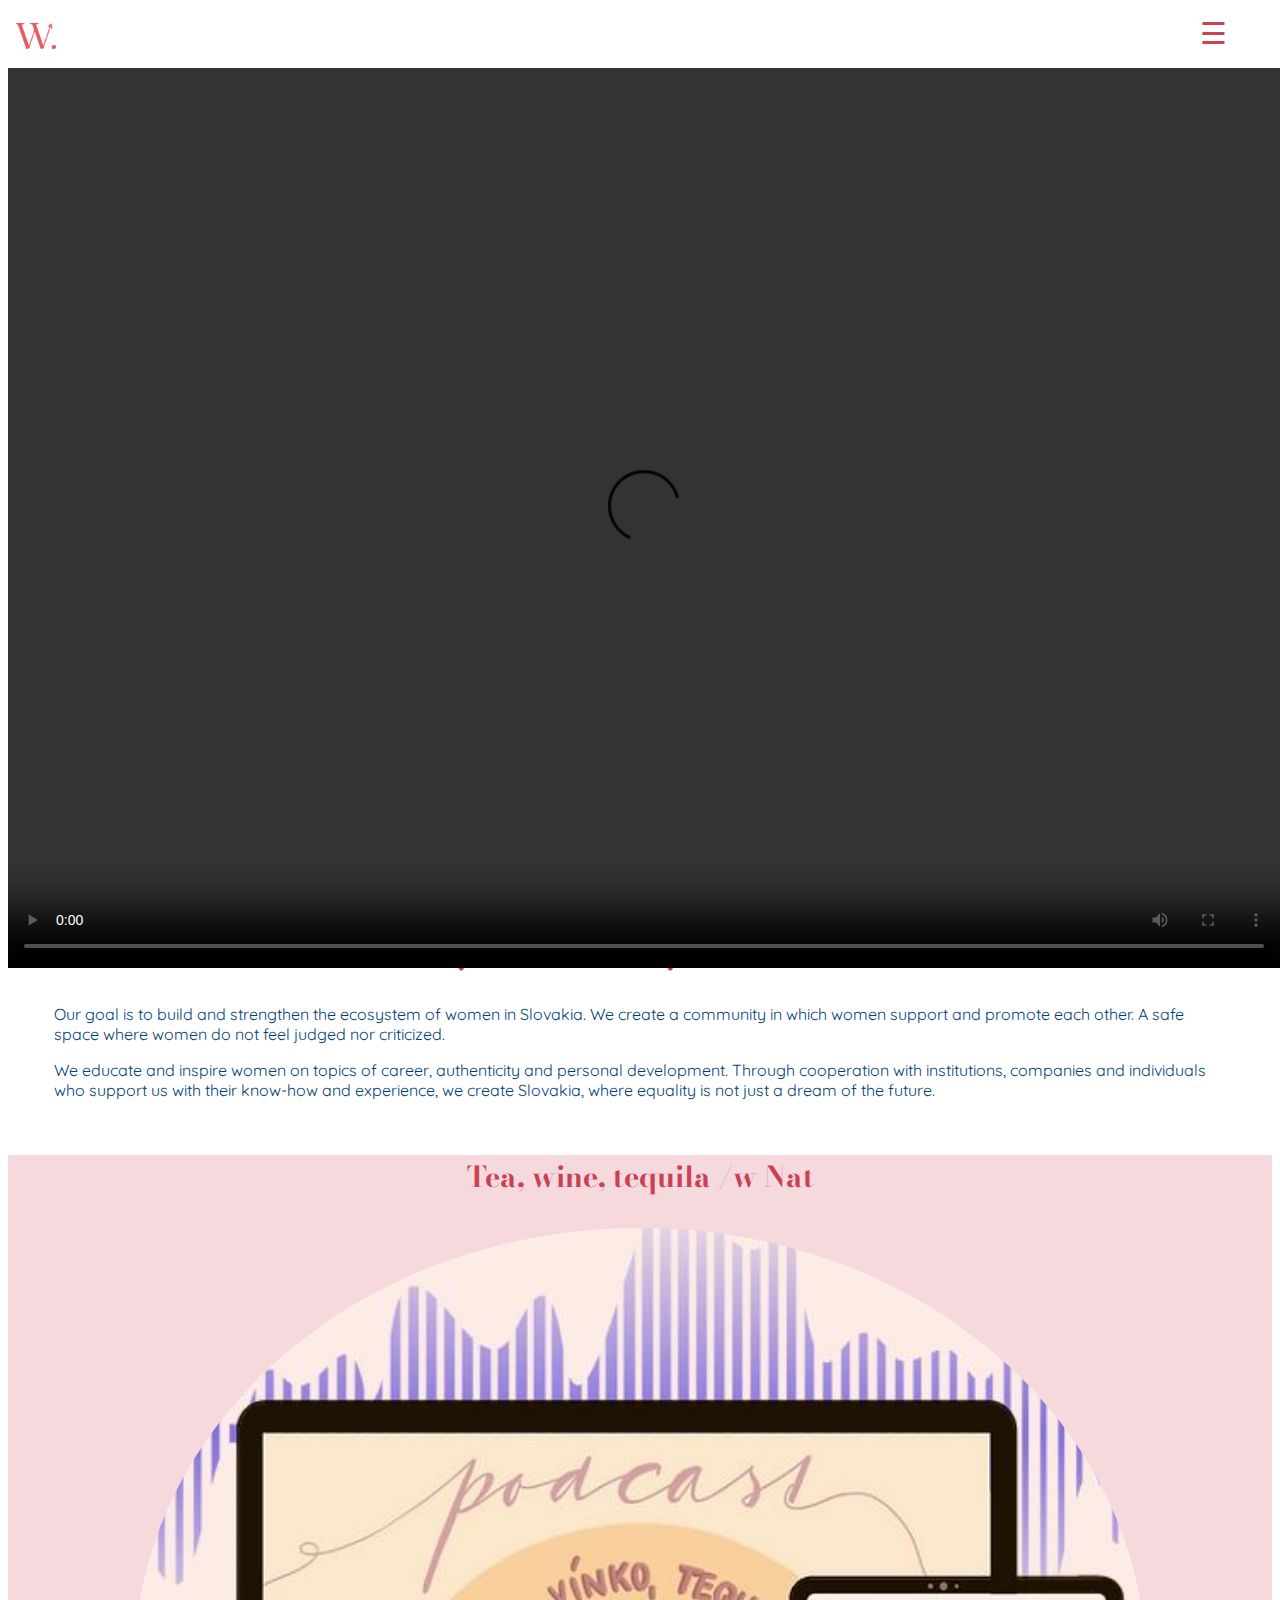
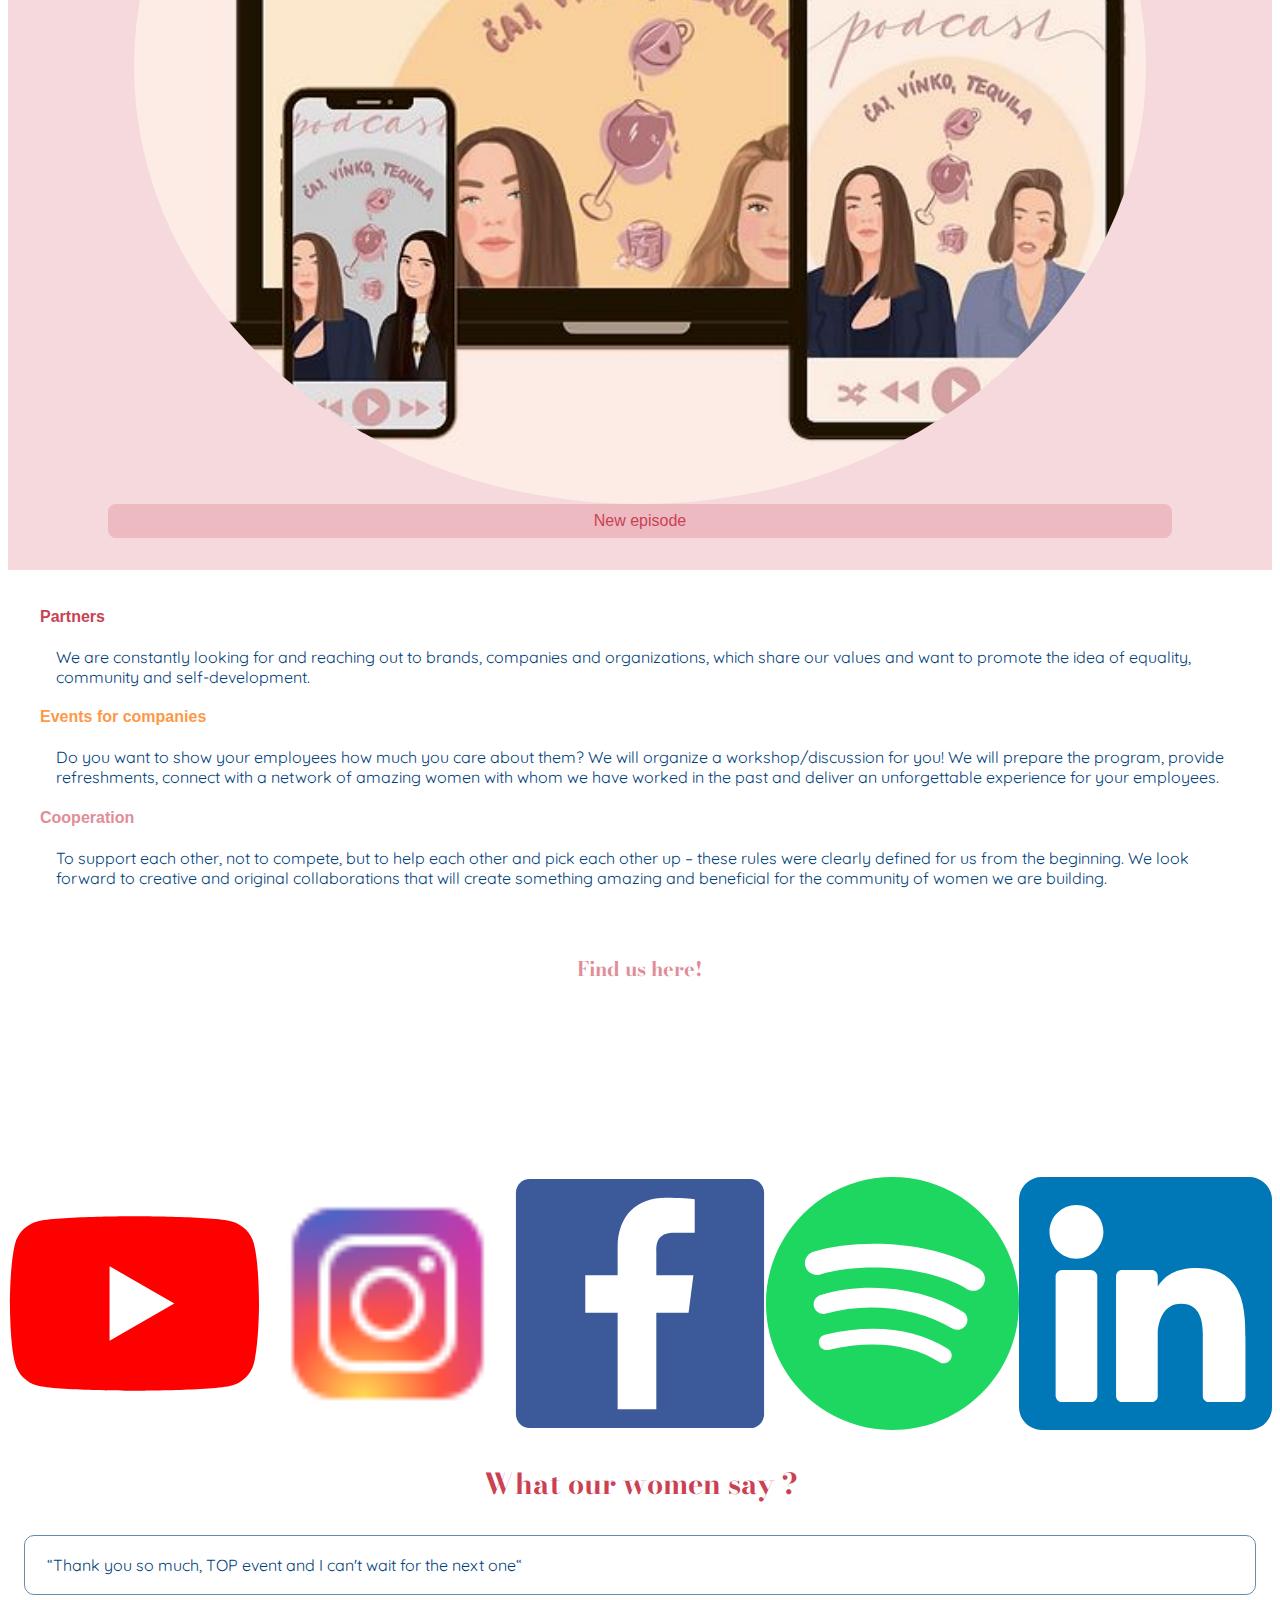
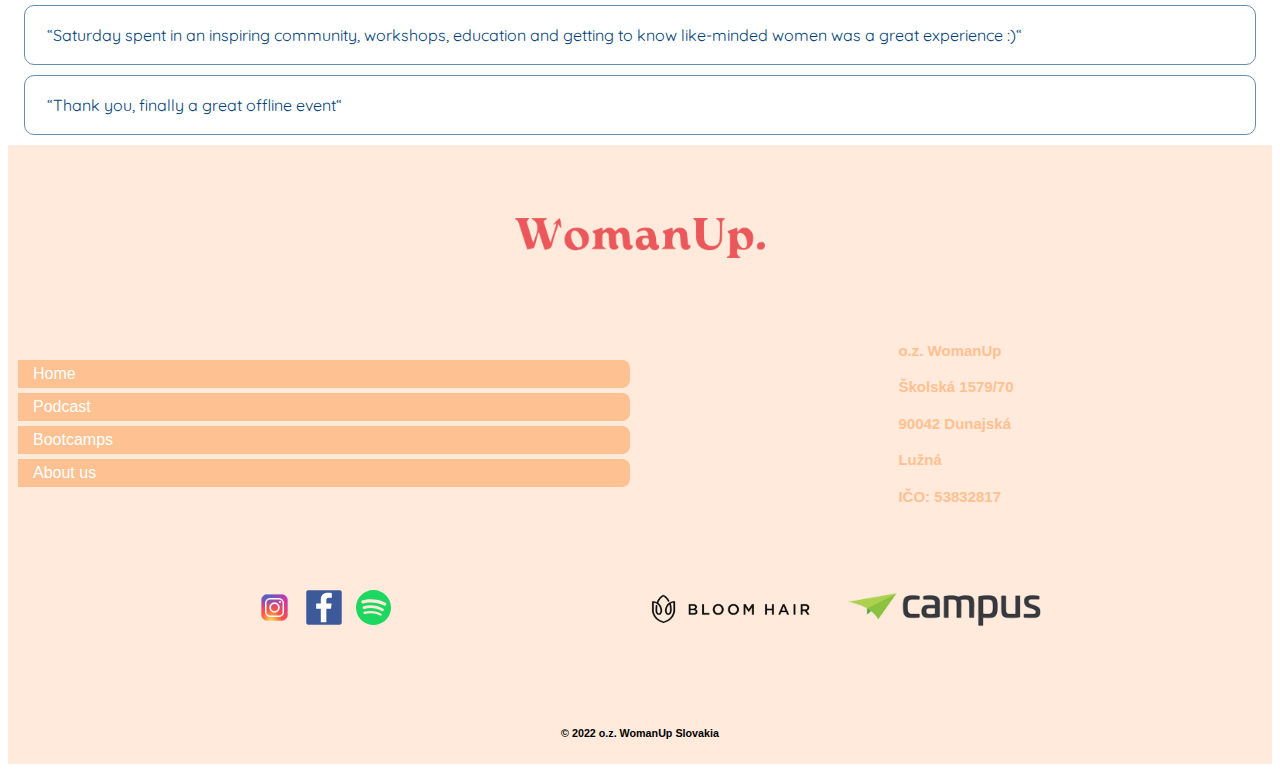
==== index.html @ 5f5b1754 "DONE from Sima's point" ====
<!DOCTYPE html>
<html lang="en">

<head>
  <meta charset="UTF-8">
  <meta http-equiv="X-UA-Compatible" content="IE=edge">
  <meta name="viewport" content="width=device-width, initial-scale=1.0">
  <link rel="stylesheet" href="css/index.css">
  <link rel="stylesheet" href="css/common.css">
  <script src="https://code.jquery.com/jquery-1.9.1.min.js"></script>
  <link rel="stylesheet" href="https://cdnjs.cloudflare.com/ajax/libs/font-awesome/4.7.0/css/font-awesome.min.css">
  <script src="js/index.js"></script>
  <title>Woman Up</title>
</head>

<body>
  <header>
    <img src="images/WUP_logo.png" alt="">
    <div id="myNav" class="overlay">
      <a href="javascript:void(0)" class="closebtn" onclick="closeNav()">&times;</a>
      <div class="overlay-content">
        <a href="index.html">Home</a>
        <a href="podcast.html">Podcast</a>
        <a href="bootcamps.html">Bootcamps</a>
        <a href="aboutus.html">About us</a>
      </div>
    </div>
    <span style="font-size:30px;cursor:pointer" onclick="openNav()">&#9776;</span>
  </header>

  <div class="sticky-socials">
    <a href="https://www.instagram.com/womanupsk/"><i class="fa fa-instagram"></i></a>
    <a href="https://www.facebook.com/womanupsk/"><i class="fa fa-facebook"></i></a> 
    <a href="https://open.spotify.com/show/0XYWDRL0gsmze2RkUfjtL7"><i class="fa fa-spotify"></i></a>
  </div>
  <video class = "backgroundvideo" autoplay="autoplay" controls ="controls" loop="loop">
    <source src="videos/introvideo_1.mp4" type="video/mp4">
  </video>

  <h4 class="videotittle">We create a community in which women support each other</h4>


  <section class="best-info">
    <h3 class="weirdtittle">Do you want to be your best self?</h3>
    <p>Our goal is to build and strengthen the ecosystem of women in Slovakia. We create a community in which women
      support and promote each other. A safe space where women do not feel judged nor criticized.
    </p>
    <p>We educate and inspire women on topics of career, authenticity
      and personal development.
      Through cooperation with institutions, companies and individuals who support us with their know-how and
      experience, we create Slovakia, where equality is not just a dream of the future.</p>
  </section>

  <section class="image-tea">
    <h3>Tea, wine, tequila /w Nat</h3>
    <img src="images/Snímka.JPG" alt="">
    <a class="episode pink" href="https://open.spotify.com/episode/2NOf9EvXzMA8sH0U52gLDh?si=oMs4j8XeQlCz8lQ2soQkfQ">New episode</a>
  </section>

  <section class="info-pec">
    <div>
      <h4 class="pink">Partners</h4>
      <p>We are constantly looking for and reaching out to brands, companies and organizations, which share our values
        and want to promote the idea of equality, community and self-development.</p>
    </div>

    <div>
      <h4 class="orange">Events <span>for companies</span></h4>
      <p>Do you want to show your employees how much you care about them? We will organize a workshop/discussion for
        you! We will prepare the program, provide refreshments, connect with a network of amazing women with whom we
        have worked in the past and deliver an unforgettable experience for your employees.</p>
    </div>

    <div>
      <h4 class="light-pink">Cooperation</h4>
      <p>To support each other, not to compete, but to help each other and pick each other up – these rules were clearly
        defined for us from the beginning. We look forward to creative and original collaborations that will create
        something amazing and beneficial for the community of women we are building.</p>
    </div>
  </section>

  <section class="socials">
    <h5>Find us here!</h5>
    <a href="https://www.youtube.com/channel/UCC6PrQ4jU3ZDMgQvk5RYU_Q"><img src="images/youtube-logo-2431.svg" alt="Youtube"></a>
    <a href="https://www.instagram.com/womanupsk/"><img src="images/icons8-instagram-48 (1).png" alt="Instagram"></a>
    <a href="https://www.facebook.com/womanupsk"><img src="images/facebook-logo-2428.svg" alt="Facobook"></a>
    <a href="https://open.spotify.com/show/0XYWDRL0gsmze2RkUfjtL7"><img src="images/spotify-icon.svg" alt="Spotify"></a>
    <a href="https://www.linkedin.com/company/womanup-slovakia/"><img src="images/linkedin-svgrepo-com.svg" alt="LinkedIn"></a>
  </section>

  <section class="reviews">
    <h3>What our women say ?</h3>
    <div><p>“Thank you so much, TOP event and I can't wait for the next one“</p></div>
    <div><p>“Saturday spent in an inspiring community, workshops, education and getting to know like-minded women was a great experience :)“</p></div>
    <div><p>“Thank you, finally a great offline event“</p></div>
  </section>

  <footer>
    <img src="images/WomanUp2.png" class="logo" alt="Woman Up">

    <ul>
        <li><a href="#">Home</a></li>
        <li><a href="#">Podcast</a></li>
        <li><a href="#">Bootcamps</a></li>
        <li><a href="#">About us</a></li>
    </ul>
    <div class="info">
    <h6>o.z. WomanUp </h6>
    <h6>Školská 1579/70</h6>
    <h6>90042 Dunajská </h6>
    <h6>Lužná</h6>
    <h6>IČO: 53832817</h6>
</div>
    <div class="foot-socials">
        <a href="https://www.instagram.com/womanupsk/"><img src="images/icons8-instagram-48 (1).png" alt="Instagram"></a>
        <a href="https://www.facebook.com/womanupsk"><img src="images/facebook-logo-2428.svg" alt="Facebook"></a>
        <a href="https://open.spotify.com/show/0XYWDRL0gsmze2RkUfjtL7"><img src="images/spotify-icon.svg" alt="#"></a>
    </div>

    <div class="spon">
        <img src="images/Bloomhair_logo.png" alt="#">
        <img src="images/campus_logo.png" alt="#">
    </div>

    <h6>&copy; 2022 o.z. WomanUp Slovakia </h6>
   
</footer>
</body>

</html>
---- css/index.css ----
/*TODO
-Rolldrop menu --amma die--
-Video
-Gallery ---- LUCIA ----

*/
@import url('https://fonts.googleapis.com/css2?family=Bodoni+Moda:ital,opsz,wght@1,6..96,700&family=Outfit:wght@200;400&family=Quicksand&display=swap');

body {
  font-family: 'Lato', sans-serif;
}

header>span {
  position: absolute;
  right: 45px;
  padding: 8px;
}

header>img {
  width: 40px;
  left: 45px;
  padding: 15px 8px;
}

.overlay {
  height: 100%;
  width: 0;
  position: fixed;
  z-index: 1;
  top: 0;
  left: 0;
  background-color: rgb(0, 0, 0);
  background-color: rgba(0, 0, 0, 0.9);
  overflow-x: hidden;
  transition: 0.5s;
}

.overlay-content {
  position: relative;
  top: 25%;
  width: 100%;
  text-align: center;
  margin-top: 30px;
}

.overlay a {
  padding: 8px;
  text-decoration: none;
  font-size: 36px;
  color: #818181;
  display: block;
  transition: 0.3s;
} 

.overlay a:hover, .overlay a:focus {
  color: #f1f1f1;
}

.overlay .closebtn {
  position: absolute;
  right: 45px;
  font-size: 60px;
}
/*
 WE ARE NOT USING THIS DROP down MENU
.dropbtn {
  background-color: #ffffff;
  color: rgb(0, 0, 0);
  padding: 16px;
  font-size: 16px;
  border: none;
  cursor: pointer;
}

.dropbtn:hover, .dropbtn:focus {
  background-color: #2980B9;
}

.dropdown {
  position: relative;
  display: inline-block;
}

.dropdown-content {
  display: none;
  position: absolute;
  background-color: #f1f1f1;
  min-width: 160px;
  overflow: auto;
  box-shadow: 0px 8px 16px 0px rgba(0, 0, 0, 0.2);
  z-index: 1;
}

.dropdown-content a {
  color: black;
  padding: 12px 16px;
  text-decoration: none;
  display: block;
}

.dropdown a:hover {
  background-color: #ddd;
}

.show {
  display: block;
}*/

.sticky-socials {
  position: fixed;
  right: 0.5rem;
  top: 15%;
  background-color: rgba(255, 253, 208, 0.6);
  border-radius: 8px 0 0 8px;
}

.sticky-socials a {
  display: block;
  text-align: center;
  padding: 16px;
  transition: all 0.3s ease;
  color: black;
  font-size: 20px;
}
.backgroundvideo {
  width: 100vw;
  height: 100vh;
  object-fit: cover;
  left: 0;
  right: 0;
  top: 0;
  bottom: 0;
  z-index: -5;
}

.videotittle {
  color: #FEE9D9;
  font-weight: bold;
  font-size: 30px;
  text-align: left;
  margin-top: -175px;
  margin-right: 5px;
  margin-left: 1px;
}

.best-info {
  padding: 10px 30px;
}

p {
  font-family: 'Quicksand', sans-serif;
  color: #004179;
}
.weirdtittle{
  margin-top: 50px;
}
.image-tea {
  background-color: rgba(203, 65, 84, 0.2);
  padding-bottom: 2rem;
}
.image-tea > img {
  border-radius: 100%;
  width: 80%;
  display: block;
  margin-left: auto;
  margin-right: auto;
}
.image-tea > .pink {
  background-color: rgba(203, 65, 84, 0.2);
  color: #CB4154;
}
.image-tea > .episode {
  margin: 0 100px;
  justify-content: center;
  display: grid;
  text-decoration: none;
  padding: 8px 20px;
  border-radius: 8px;

}

h3 {
  font-family: 'Bodoni Moda', sans-serif;
  color: #CB4154;
  font-size: 1.8rem;
  text-align: center;
}

.info-pec {
  padding: 1rem 2rem;
}

.info-pec>div .pink {
  color: #CB4154;
}

.info-pec>div .orange {
  color: #FE9849;
}

.info-pec>div .light-pink {
  color: #E08D98;
}

.info-pec p {
  color: #004179;
}

.socials > h5 {
  font-size: 20px;
  font-family: 'Bodoni Moda', sans-serif;
  color: #E08D98;
  text-align: center;
  grid-row: 1;
  grid-column: 1/6;
}

.socials> a >img {
  width: 100%;
  grid-row: 2;
}
.socials {
  display: grid;
  grid-template-columns: 1fr 1fr 1fr 1fr 1fr;
  grid-template-rows: 1fr 1fr;
}


@media screen and (max-height: 450px) {
  .overlay a {
    font-size: 20px
  }

  .overlay .closebtn {
    font-size: 40px;
    top: 15px;
    right: 35px;
  }
}
---- css/common.css ----
/* EVERYTHING IS USED MULTIPLE TIMES*/



header>span {
  position: absolute;
  right: 45px;
  padding: 8px;
  color: #CB4154;
}

header>img {
  width: 40px;
  left: 45px;
  padding: 15px 8px;
}

.overlay {
  height: 100%;
  width: 0;
  position: fixed;
  z-index: 1;
  top: 0;
  left: 0;
  background-color: #FE9849;
  overflow-x: hidden;
  transition: 0.5s;
}

.overlay-content {
  position: relative;
  top: 25%;
  width: 100%;
  text-align: center;
  margin-top: 30px;
  padding: 5px;
}

.overlay a {
  padding: 4px 12px;
  margin: 12px 20px;
  text-decoration: none;
  font-size: 36px;
  color: #ffffff;
  display: block;
  transition: 0.3s;
  background-color: #FEC191;
  border-radius: 20px;
}

.overlay .closebtn {
  background-color: #FE9849;
}

.overlay a:hover, .overlay a:focus {
  color: #f1f1f1;
}

.overlay .closebtn {
  position: absolute;
  right: 45px;
  font-size: 60px;
}


/* USING GRID = FRACTIONS + RGBA (because of the opacity)*/
footer {
  display: grid;
  grid-template-columns: 1fr 1fr;
  grid-template-rows: 1fr 1fr 1fr;
  align-items: center;
  background-color: rgba(254, 152, 73, 0.2);
}

footer>.logo {
  grid-column: 1/3;
  grid-row: 1/2;
  justify-self: center;
  width: 250px;
}

footer>.spon img {
  width: 200px;
}

footer>ul {
  list-style-type: none;
  margin: 0;
  padding: 5px 0px;
}

footer>ul>li {
  background-color: #FEC191;
  padding: 5px;
  margin: 5px 10px;
  border-radius: 0px 8px 8px 0;
}

footer>ul>li a {
  text-decoration: none;
  margin: 5px;
  padding: 0 5px;
  color: white;

}

footer>.info {
  justify-self: center;
  margin: -1rem;
}

footer>.info h6 {
  color: #FEC191;
  line-height: 0.1rem;
  font-family: 'Quickdand', sans-serif;
  font-size: 15px;
}

footer>h6 {
  text-align: center;
  grid-column: 1/3;
}

.reviews div {
  border: solid #668DAE 1px;
  border-radius: 10px;
  margin: 10px 1rem;
  padding: 3px 6px;
}

p {
  font-family: 'Quicksand', sans-serif;
  color: #004179;
  padding: 0 1rem;
}
.foot-socials > a > img {
  width: 2.2rem;
  margin: 0.3rem;
}
.foot-socials {
  justify-self: center;
  
}
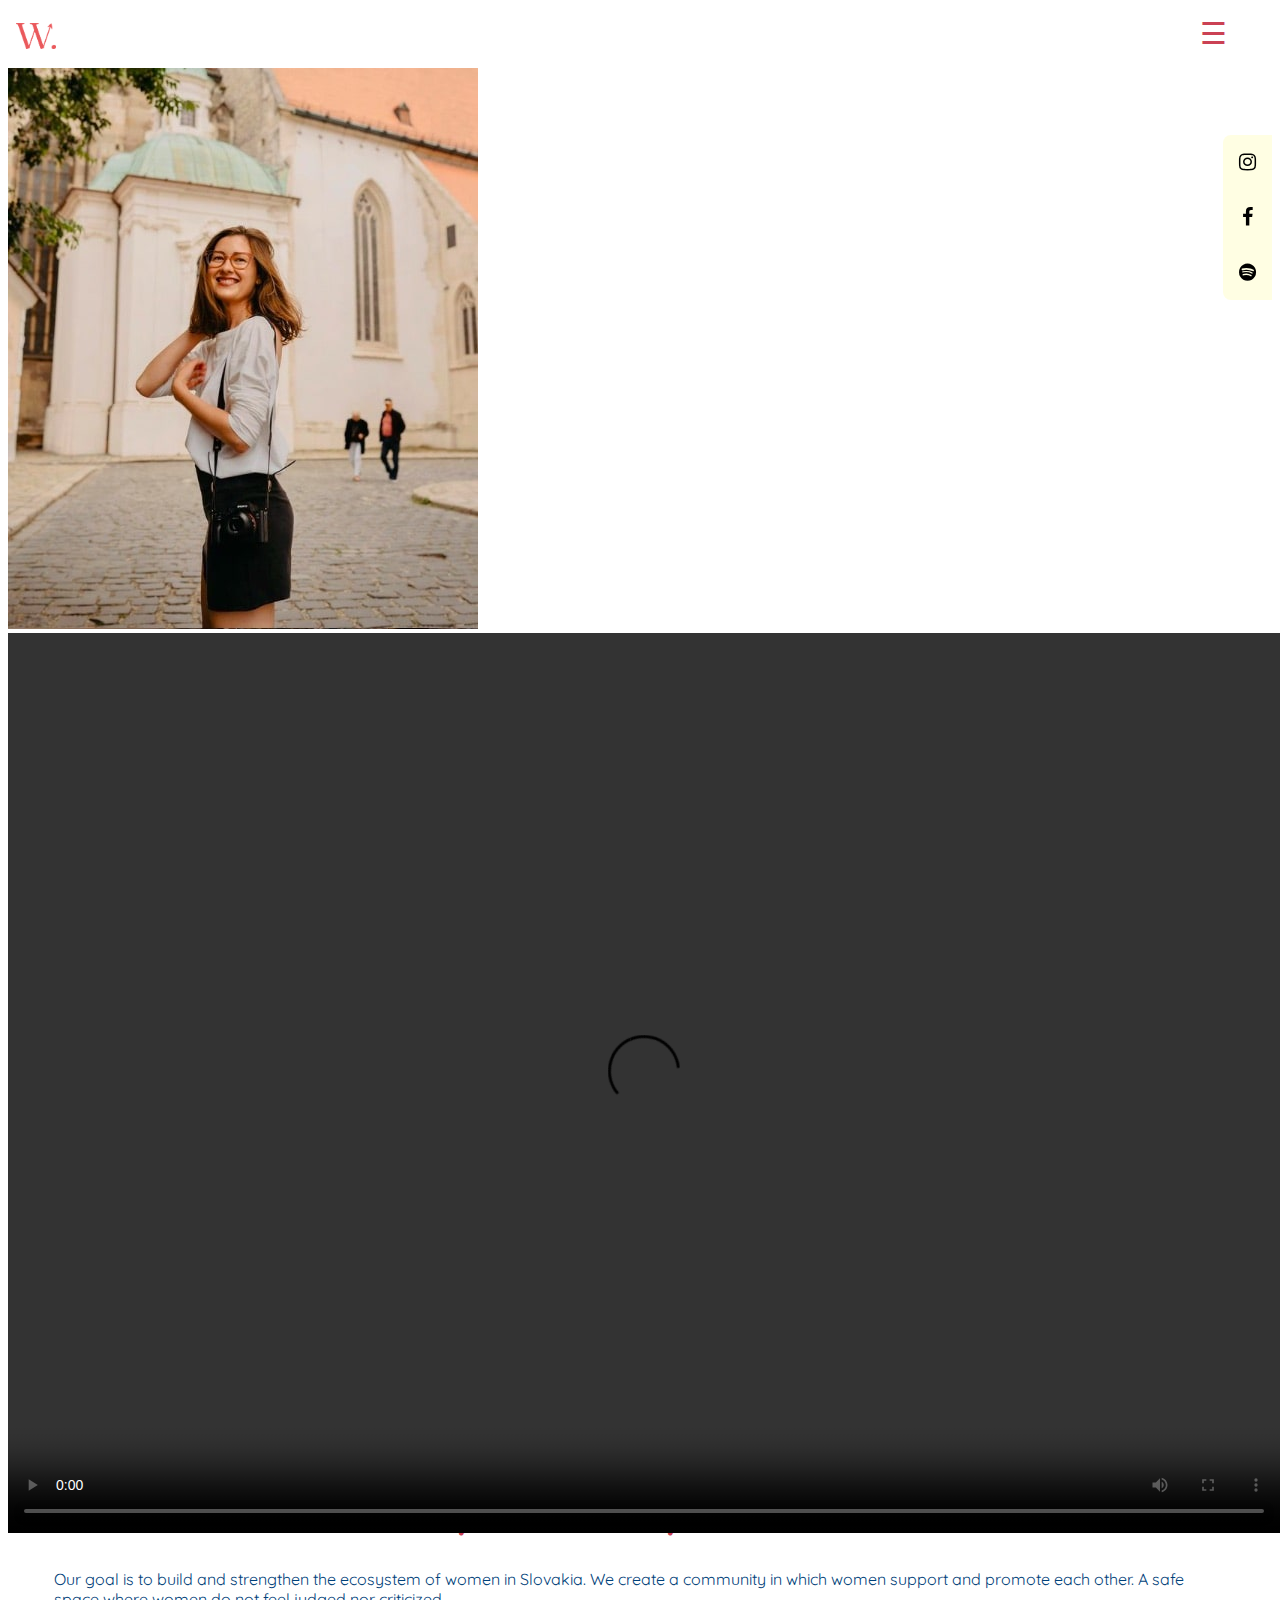
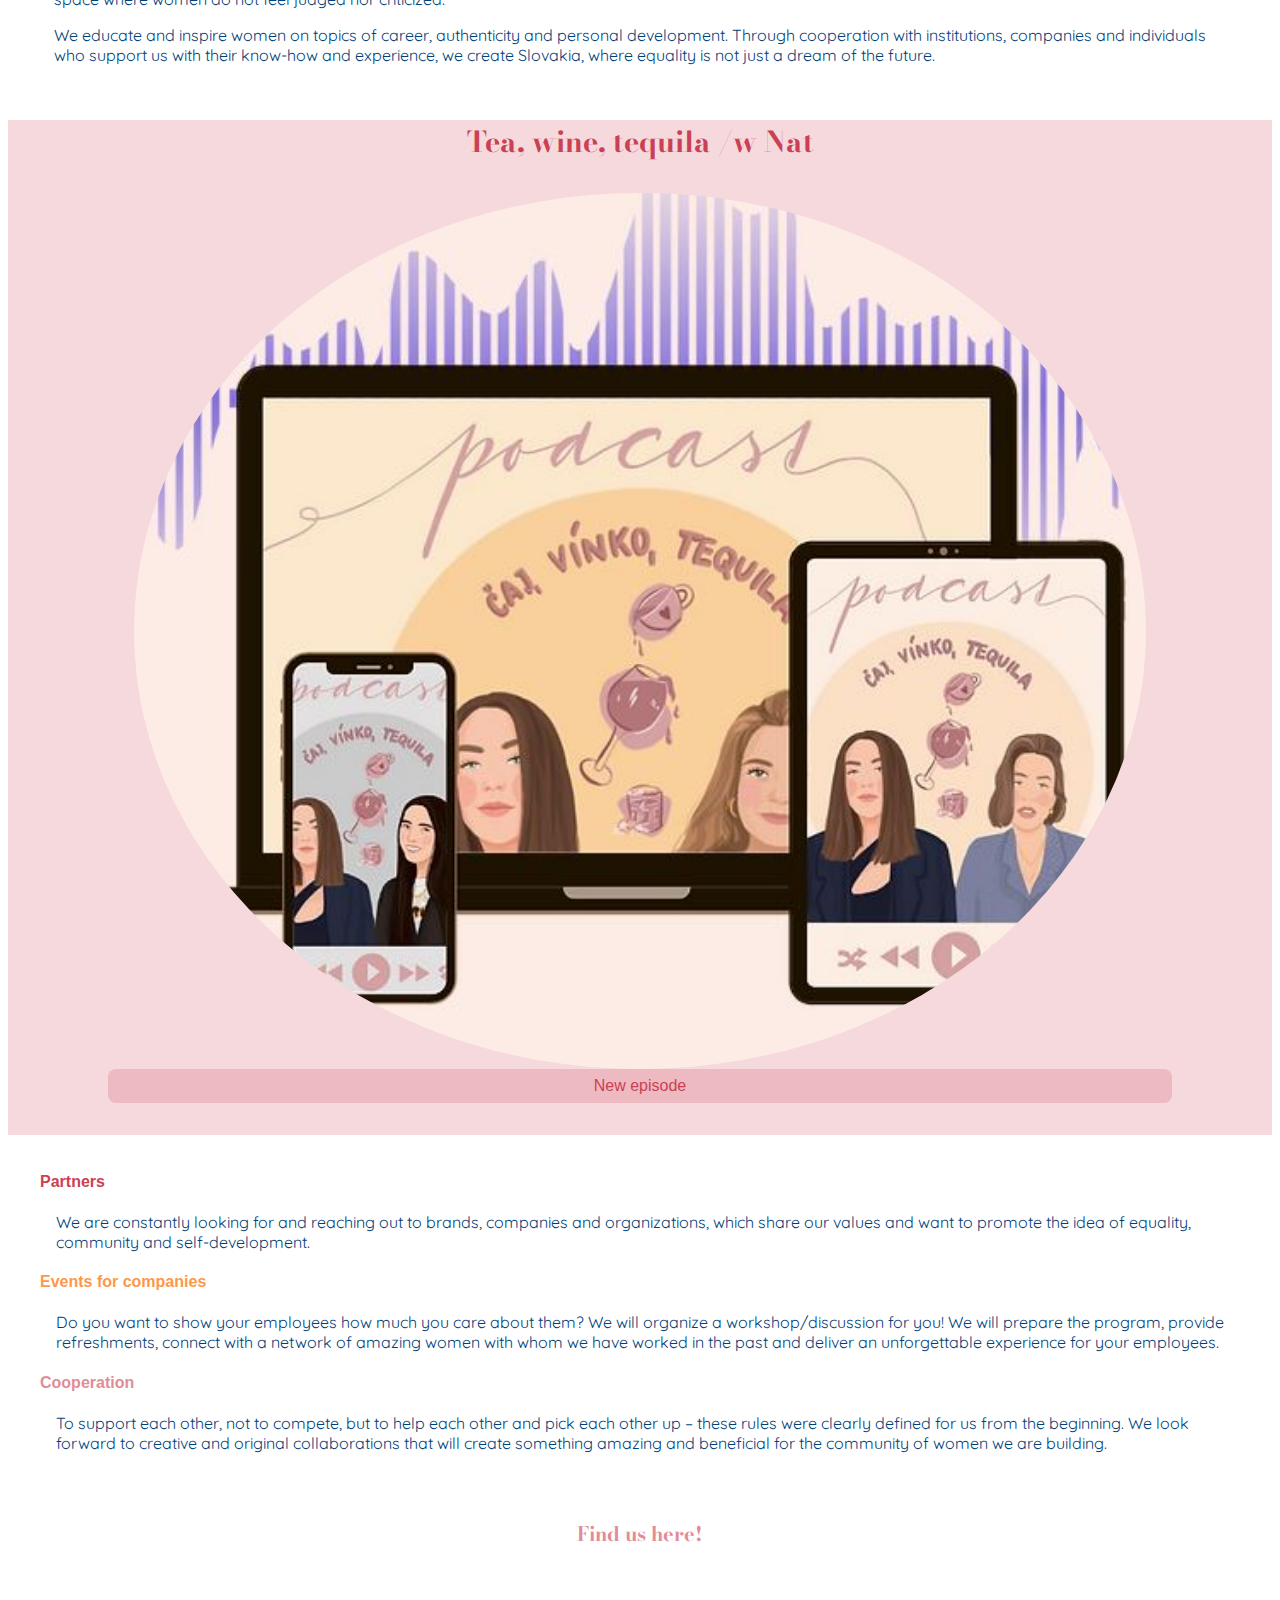
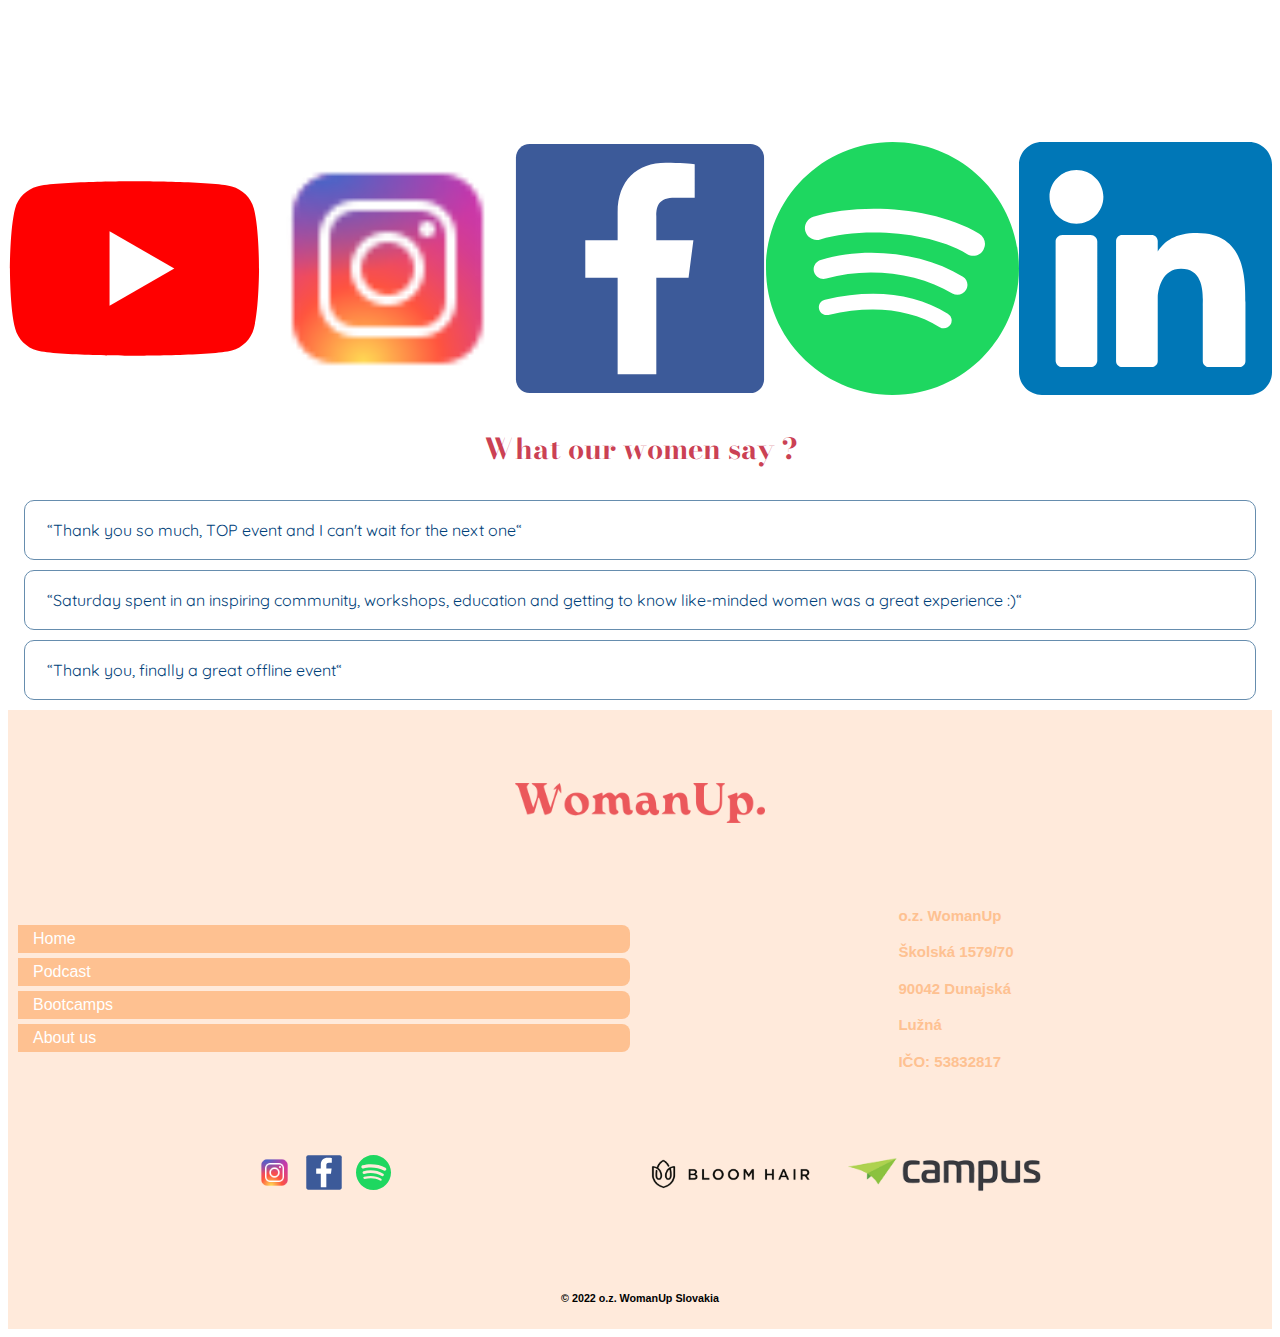
==== commit a870526f: "rge" ====
--- a/index.html
+++ b/index.html
@@ -33,6 +33,9 @@
     <a href="https://www.facebook.com/womanupsk/"><i class="fa fa-facebook"></i></a> 
     <a href="https://open.spotify.com/show/0XYWDRL0gsmze2RkUfjtL7"><i class="fa fa-spotify"></i></a>
   </div>
+  <section>
+    <img src="images/1-min.jpg" alt="">
+  </section>
   <video class = "backgroundvideo" autoplay="autoplay" controls ="controls" loop="loop">
     <source src="videos/introvideo_1.mp4" type="video/mp4">
   </video>
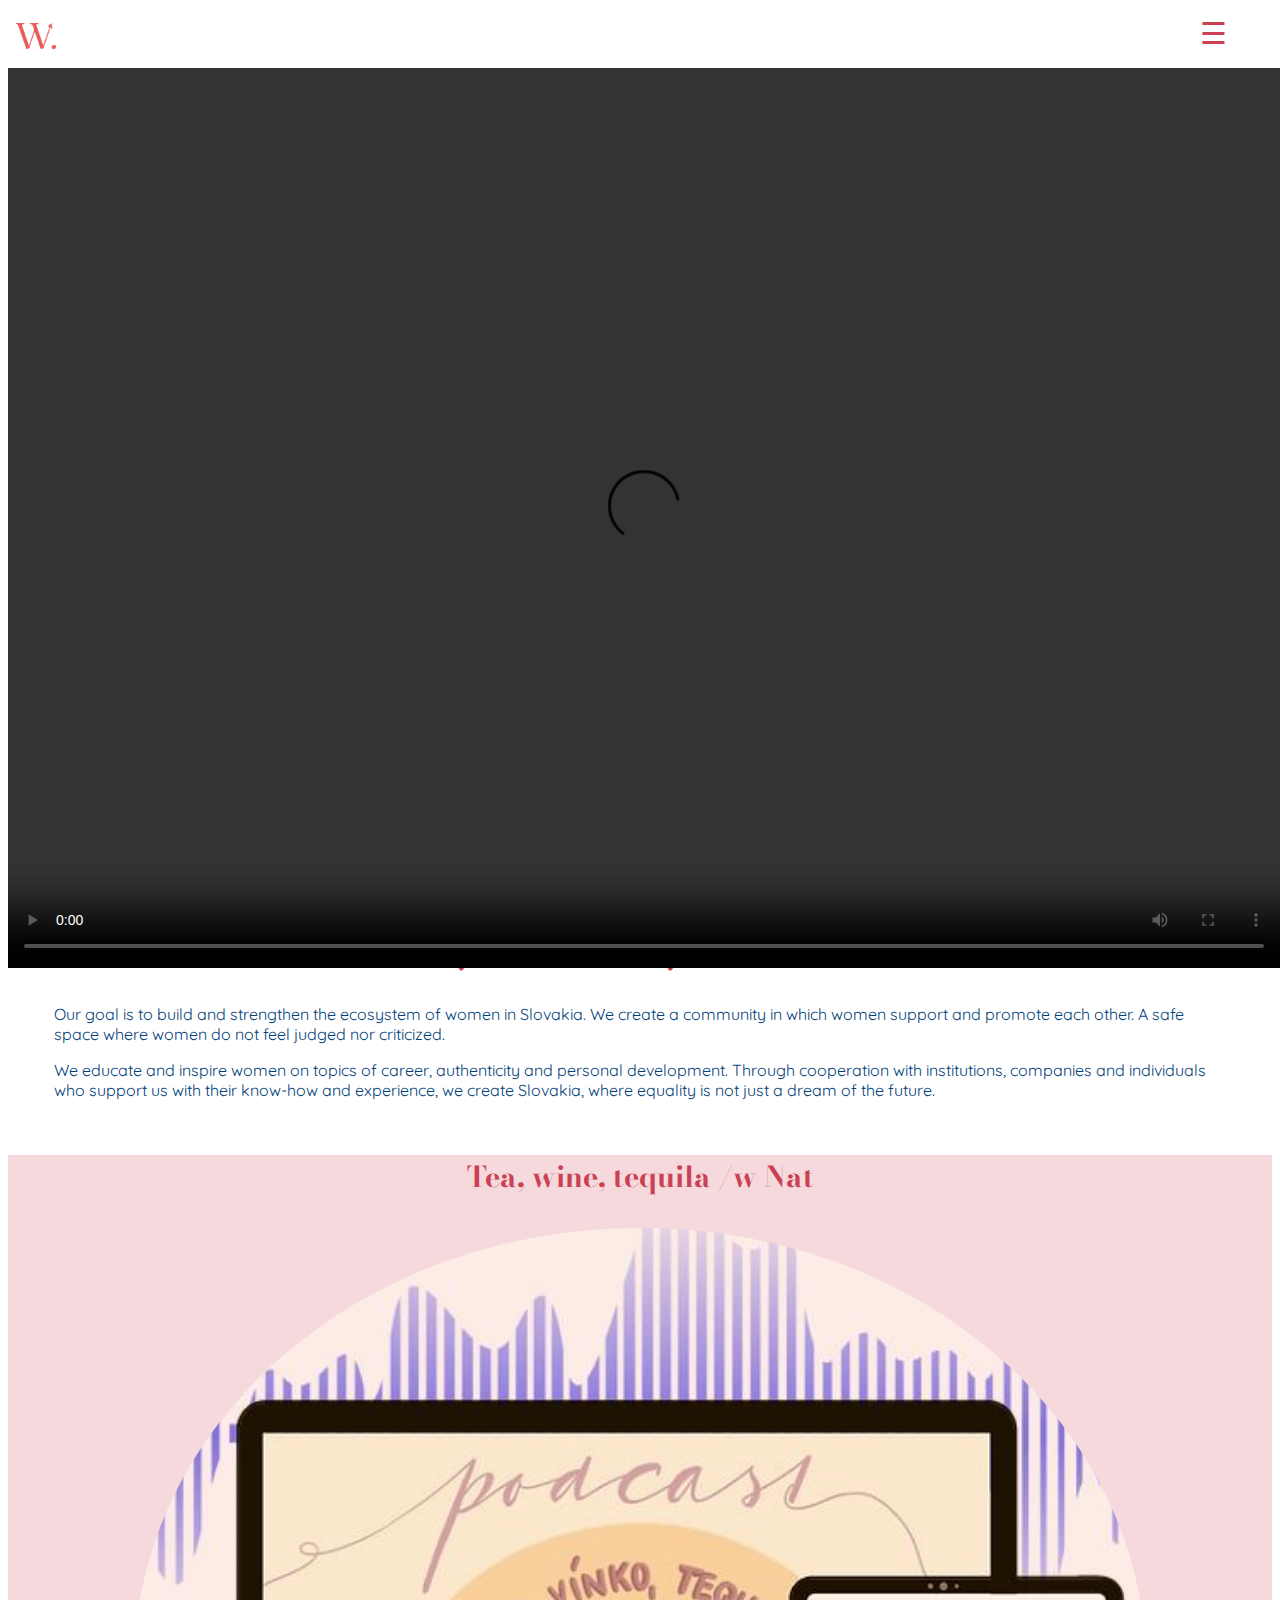
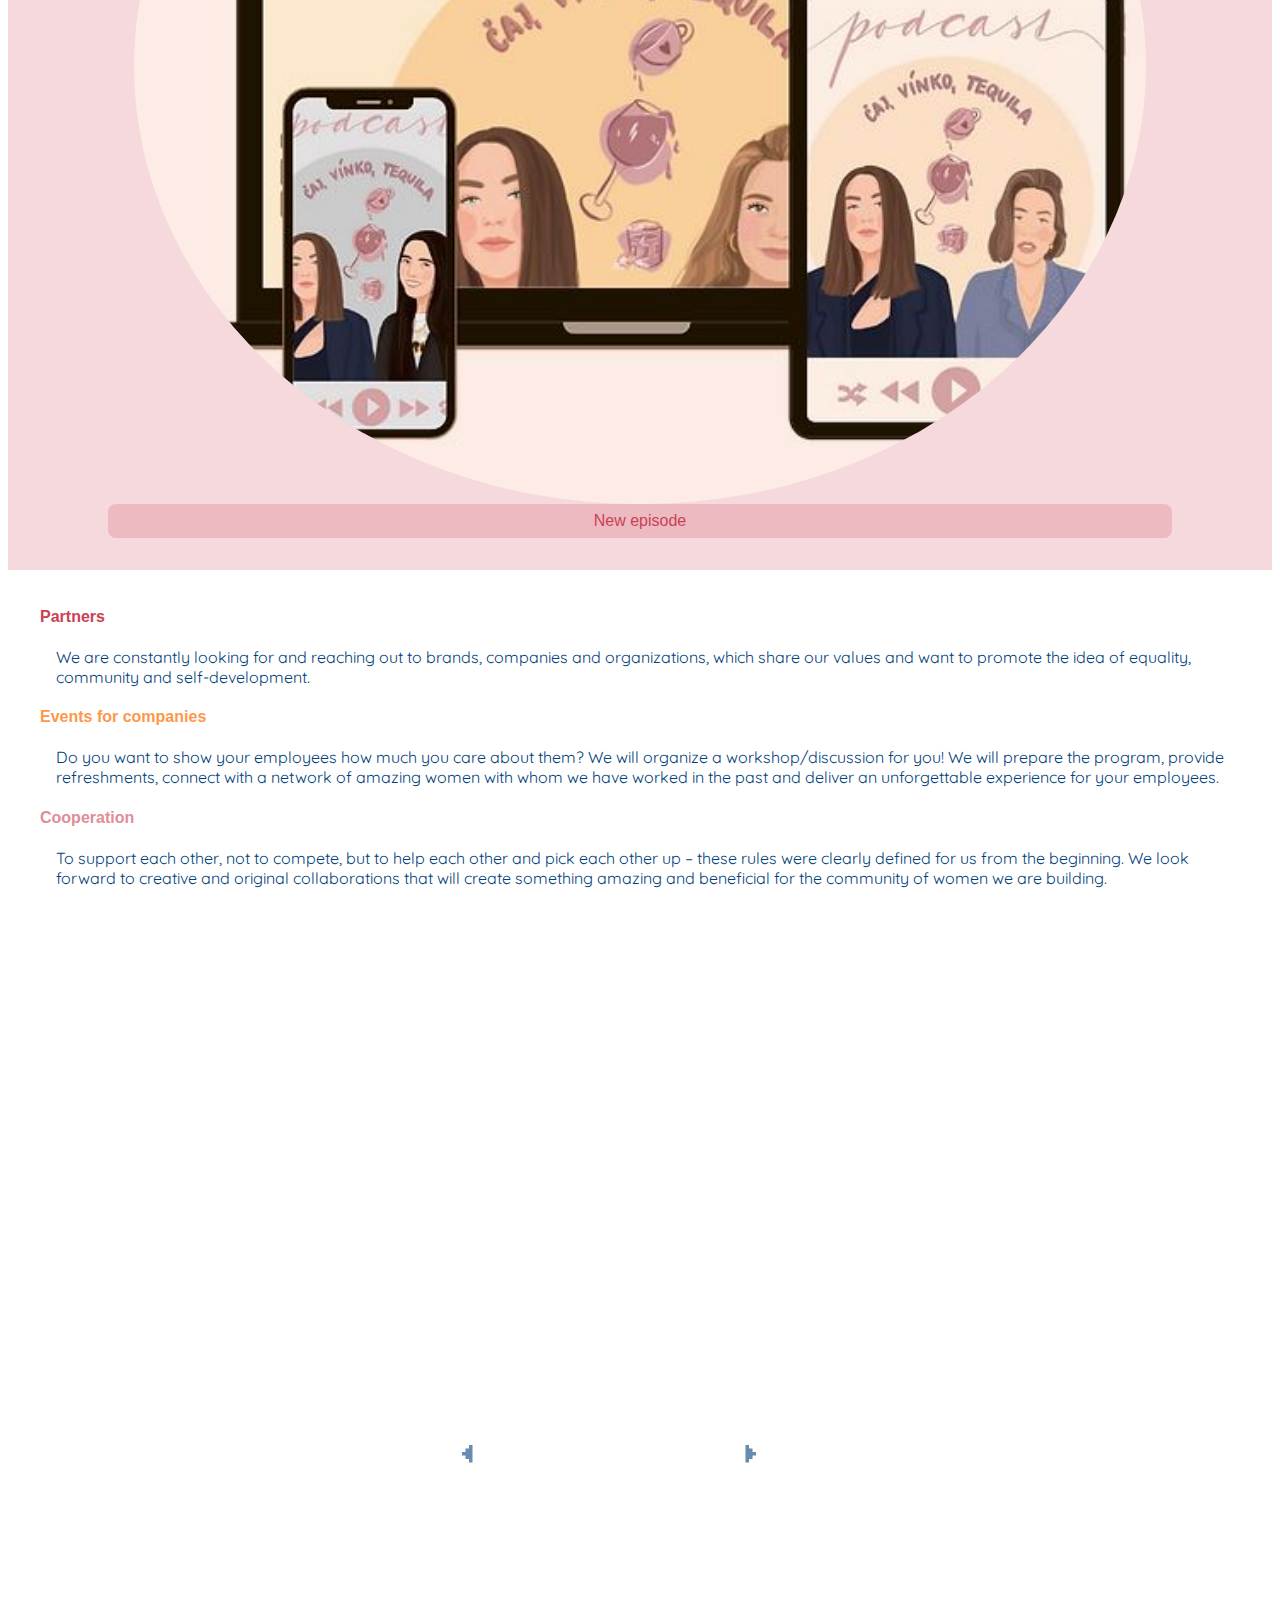
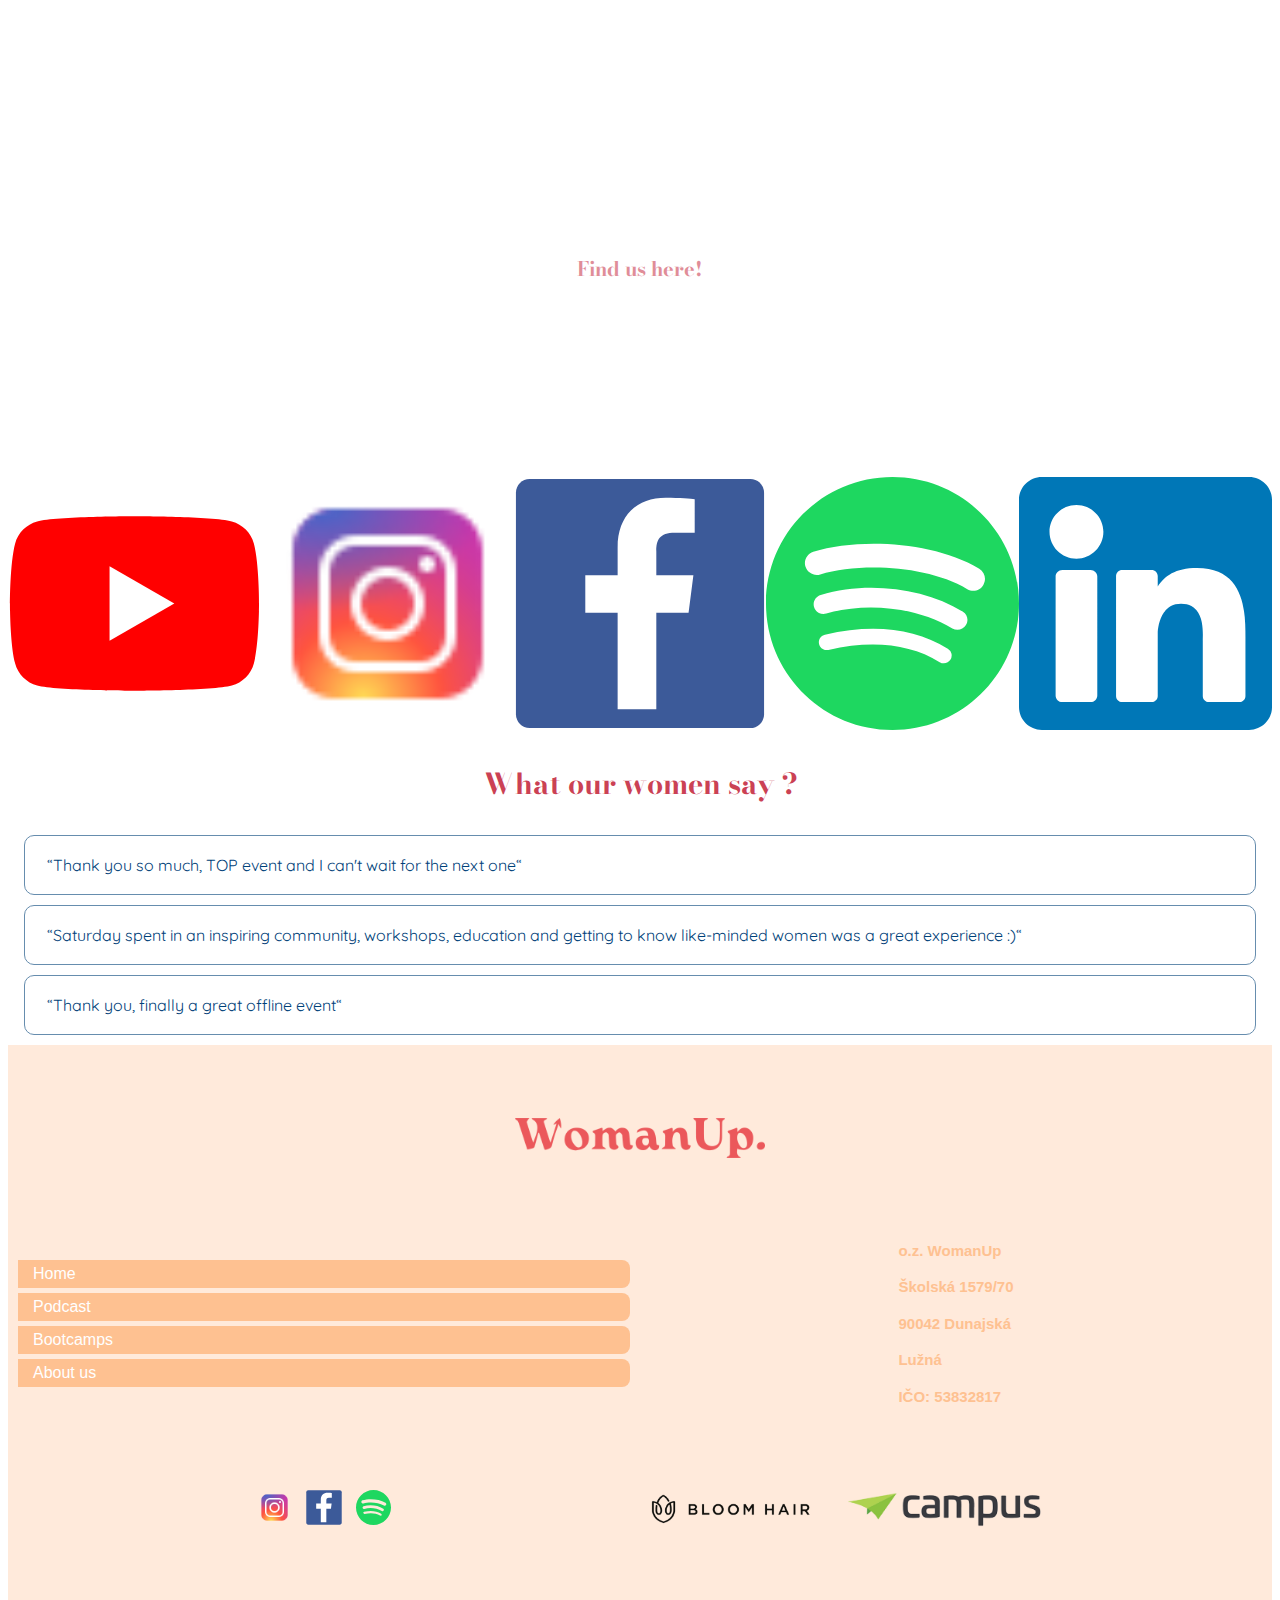
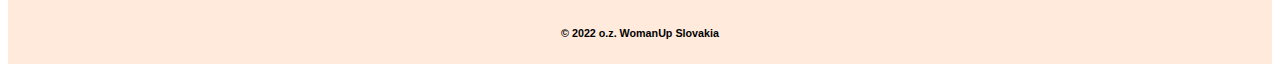
==== commit 3764008a: "attempt to make a gallery" ====
--- a/index.html
+++ b/index.html
@@ -30,13 +30,11 @@
 
   <div class="sticky-socials">
     <a href="https://www.instagram.com/womanupsk/"><i class="fa fa-instagram"></i></a>
-    <a href="https://www.facebook.com/womanupsk/"><i class="fa fa-facebook"></i></a> 
+    <a href="https://www.facebook.com/womanupsk/"><i class="fa fa-facebook"></i></a>
     <a href="https://open.spotify.com/show/0XYWDRL0gsmze2RkUfjtL7"><i class="fa fa-spotify"></i></a>
   </div>
-  <section>
-    <img src="images/1-min.jpg" alt="">
-  </section>
-  <video class = "backgroundvideo" autoplay="autoplay" controls ="controls" loop="loop">
+
+  <video class="backgroundvideo" autoplay="autoplay" controls="controls" loop="loop">
     <source src="videos/introvideo_1.mp4" type="video/mp4">
   </video>
 
@@ -57,7 +55,8 @@
   <section class="image-tea">
     <h3>Tea, wine, tequila /w Nat</h3>
     <img src="images/Snímka.JPG" alt="">
-    <a class="episode pink" href="https://open.spotify.com/episode/2NOf9EvXzMA8sH0U52gLDh?si=oMs4j8XeQlCz8lQ2soQkfQ">New episode</a>
+    <a class="episode pink" href="https://open.spotify.com/episode/2NOf9EvXzMA8sH0U52gLDh?si=oMs4j8XeQlCz8lQ2soQkfQ">New
+      episode</a>
   </section>
 
   <section class="info-pec">
@@ -82,52 +81,83 @@
     </div>
   </section>
 
+  <section aria-label="gallery pics">
+
+    <div class="carousel">
+      <button class="carousel-btn prev">&#129168;</button>
+      <button class="carousel-btn next">&#129170;</button>
+      <ul>
+        <li class="slide" data-active>
+          <img src="images/g1.jpg" alt="Yoga">
+        </li>
+
+        <li class="slide">
+          <img src="images/g2.jpg" alt="img#2">
+        </li>
+
+        <li class="slide">
+          <img src="images/g3.jpg" alt="img#3">
+        </li>
+      </ul>
+    </div>
+  </section>
+
+
   <section class="socials">
     <h5>Find us here!</h5>
-    <a href="https://www.youtube.com/channel/UCC6PrQ4jU3ZDMgQvk5RYU_Q"><img src="images/youtube-logo-2431.svg" alt="Youtube"></a>
+    <a href="https://www.youtube.com/channel/UCC6PrQ4jU3ZDMgQvk5RYU_Q"><img src="images/youtube-logo-2431.svg"
+        alt="Youtube"></a>
     <a href="https://www.instagram.com/womanupsk/"><img src="images/icons8-instagram-48 (1).png" alt="Instagram"></a>
     <a href="https://www.facebook.com/womanupsk"><img src="images/facebook-logo-2428.svg" alt="Facobook"></a>
     <a href="https://open.spotify.com/show/0XYWDRL0gsmze2RkUfjtL7"><img src="images/spotify-icon.svg" alt="Spotify"></a>
-    <a href="https://www.linkedin.com/company/womanup-slovakia/"><img src="images/linkedin-svgrepo-com.svg" alt="LinkedIn"></a>
+    <a href="https://www.linkedin.com/company/womanup-slovakia/"><img src="images/linkedin-svgrepo-com.svg"
+        alt="LinkedIn"></a>
   </section>
 
   <section class="reviews">
     <h3>What our women say ?</h3>
-    <div><p>“Thank you so much, TOP event and I can't wait for the next one“</p></div>
-    <div><p>“Saturday spent in an inspiring community, workshops, education and getting to know like-minded women was a great experience :)“</p></div>
-    <div><p>“Thank you, finally a great offline event“</p></div>
+    <div>
+      <p>“Thank you so much, TOP event and I can't wait for the next one“</p>
+    </div>
+    <div>
+      <p>“Saturday spent in an inspiring community, workshops, education and getting to know like-minded women was a
+        great experience :)“</p>
+    </div>
+    <div>
+      <p>“Thank you, finally a great offline event“</p>
+    </div>
   </section>
 
   <footer>
     <img src="images/WomanUp2.png" class="logo" alt="Woman Up">
 
     <ul>
-        <li><a href="#">Home</a></li>
-        <li><a href="#">Podcast</a></li>
-        <li><a href="#">Bootcamps</a></li>
-        <li><a href="#">About us</a></li>
+      <li><a href="#">Home</a></li>
+      <li><a href="#">Podcast</a></li>
+      <li><a href="#">Bootcamps</a></li>
+      <li><a href="#">About us</a></li>
     </ul>
     <div class="info">
-    <h6>o.z. WomanUp </h6>
-    <h6>Školská 1579/70</h6>
-    <h6>90042 Dunajská </h6>
-    <h6>Lužná</h6>
-    <h6>IČO: 53832817</h6>
-</div>
+      <h6>o.z. WomanUp </h6>
+      <h6>Školská 1579/70</h6>
+      <h6>90042 Dunajská </h6>
+      <h6>Lužná</h6>
+      <h6>IČO: 53832817</h6>
+    </div>
     <div class="foot-socials">
-        <a href="https://www.instagram.com/womanupsk/"><img src="images/icons8-instagram-48 (1).png" alt="Instagram"></a>
-        <a href="https://www.facebook.com/womanupsk"><img src="images/facebook-logo-2428.svg" alt="Facebook"></a>
-        <a href="https://open.spotify.com/show/0XYWDRL0gsmze2RkUfjtL7"><img src="images/spotify-icon.svg" alt="#"></a>
+      <a href="https://www.instagram.com/womanupsk/"><img src="images/icons8-instagram-48 (1).png" alt="Instagram"></a>
+      <a href="https://www.facebook.com/womanupsk"><img src="images/facebook-logo-2428.svg" alt="Facebook"></a>
+      <a href="https://open.spotify.com/show/0XYWDRL0gsmze2RkUfjtL7"><img src="images/spotify-icon.svg" alt="#"></a>
     </div>
 
     <div class="spon">
-        <img src="images/Bloomhair_logo.png" alt="#">
-        <img src="images/campus_logo.png" alt="#">
+      <img src="images/Bloomhair_logo.png" alt="#">
+      <img src="images/campus_logo.png" alt="#">
     </div>
 
     <h6>&copy; 2022 o.z. WomanUp Slovakia </h6>
-   
-</footer>
+
+  </footer>
 </body>
 
 </html>--- a/css/index.css
+++ b/css/index.css
@@ -50,9 +50,10 @@
   color: #818181;
   display: block;
   transition: 0.3s;
-} 
-
-.overlay a:hover, .overlay a:focus {
+}
+
+.overlay a:hover,
+.overlay a:focus {
   color: #f1f1f1;
 }
 
@@ -61,6 +62,7 @@
   right: 45px;
   font-size: 60px;
 }
+
 /*
  WE ARE NOT USING THIS DROP down MENU
 .dropbtn {
@@ -122,6 +124,7 @@
   color: black;
   font-size: 20px;
 }
+
 .backgroundvideo {
   width: 100vw;
   height: 100vh;
@@ -151,25 +154,30 @@
   font-family: 'Quicksand', sans-serif;
   color: #004179;
 }
-.weirdtittle{
+
+.weirdtittle {
   margin-top: 50px;
 }
+
 .image-tea {
   background-color: rgba(203, 65, 84, 0.2);
   padding-bottom: 2rem;
 }
-.image-tea > img {
+
+.image-tea>img {
   border-radius: 100%;
   width: 80%;
   display: block;
   margin-left: auto;
   margin-right: auto;
 }
-.image-tea > .pink {
+
+.image-tea>.pink {
   background-color: rgba(203, 65, 84, 0.2);
   color: #CB4154;
 }
-.image-tea > .episode {
+
+.image-tea>.episode {
   margin: 0 100px;
   justify-content: center;
   display: grid;
@@ -206,7 +214,7 @@
   color: #004179;
 }
 
-.socials > h5 {
+.socials>h5 {
   font-size: 20px;
   font-family: 'Bodoni Moda', sans-serif;
   color: #E08D98;
@@ -215,10 +223,11 @@
   grid-column: 1/6;
 }
 
-.socials> a >img {
+.socials>a>img {
   width: 100%;
   grid-row: 2;
 }
+
 .socials {
   display: grid;
   grid-template-columns: 1fr 1fr 1fr 1fr 1fr;
@@ -236,4 +245,58 @@
     top: 15px;
     right: 35px;
   }
-}+}
+
+/*lucy's experiments */
+.carousel {
+  width: 100vw;
+  height: 100vh;
+  position: relative;
+}
+
+.carousel > ul {
+  margin: 0;
+  padding: 0;
+  list-style-type: none;
+}
+
+.slide {
+  position: absolute;
+  inset: 0;
+  opacity: 0;
+}
+
+.slide > img {
+  display: block;
+  width: 100vw;
+  height: 100vh;
+  object-fit: cover;
+  object-position: center;
+  border-radius: 7px;
+}
+
+.slide [data-active] {
+  opacity: 1;
+}
+
+.carousel-btn {
+position: absolute;
+z-index: 2;
+background: none;
+border: none;
+font-size: 3.5rem;
+margin-top: 500px;
+margin-left: 50px;
+color: rgba(0, 65, 121,0.6);
+border: pointer;
+cursor: pointer;
+}
+
+.carousel-btn.prev{
+  left: 30vw;
+}
+
+.carousel-btn.next {
+  right: 40vw;
+}
+
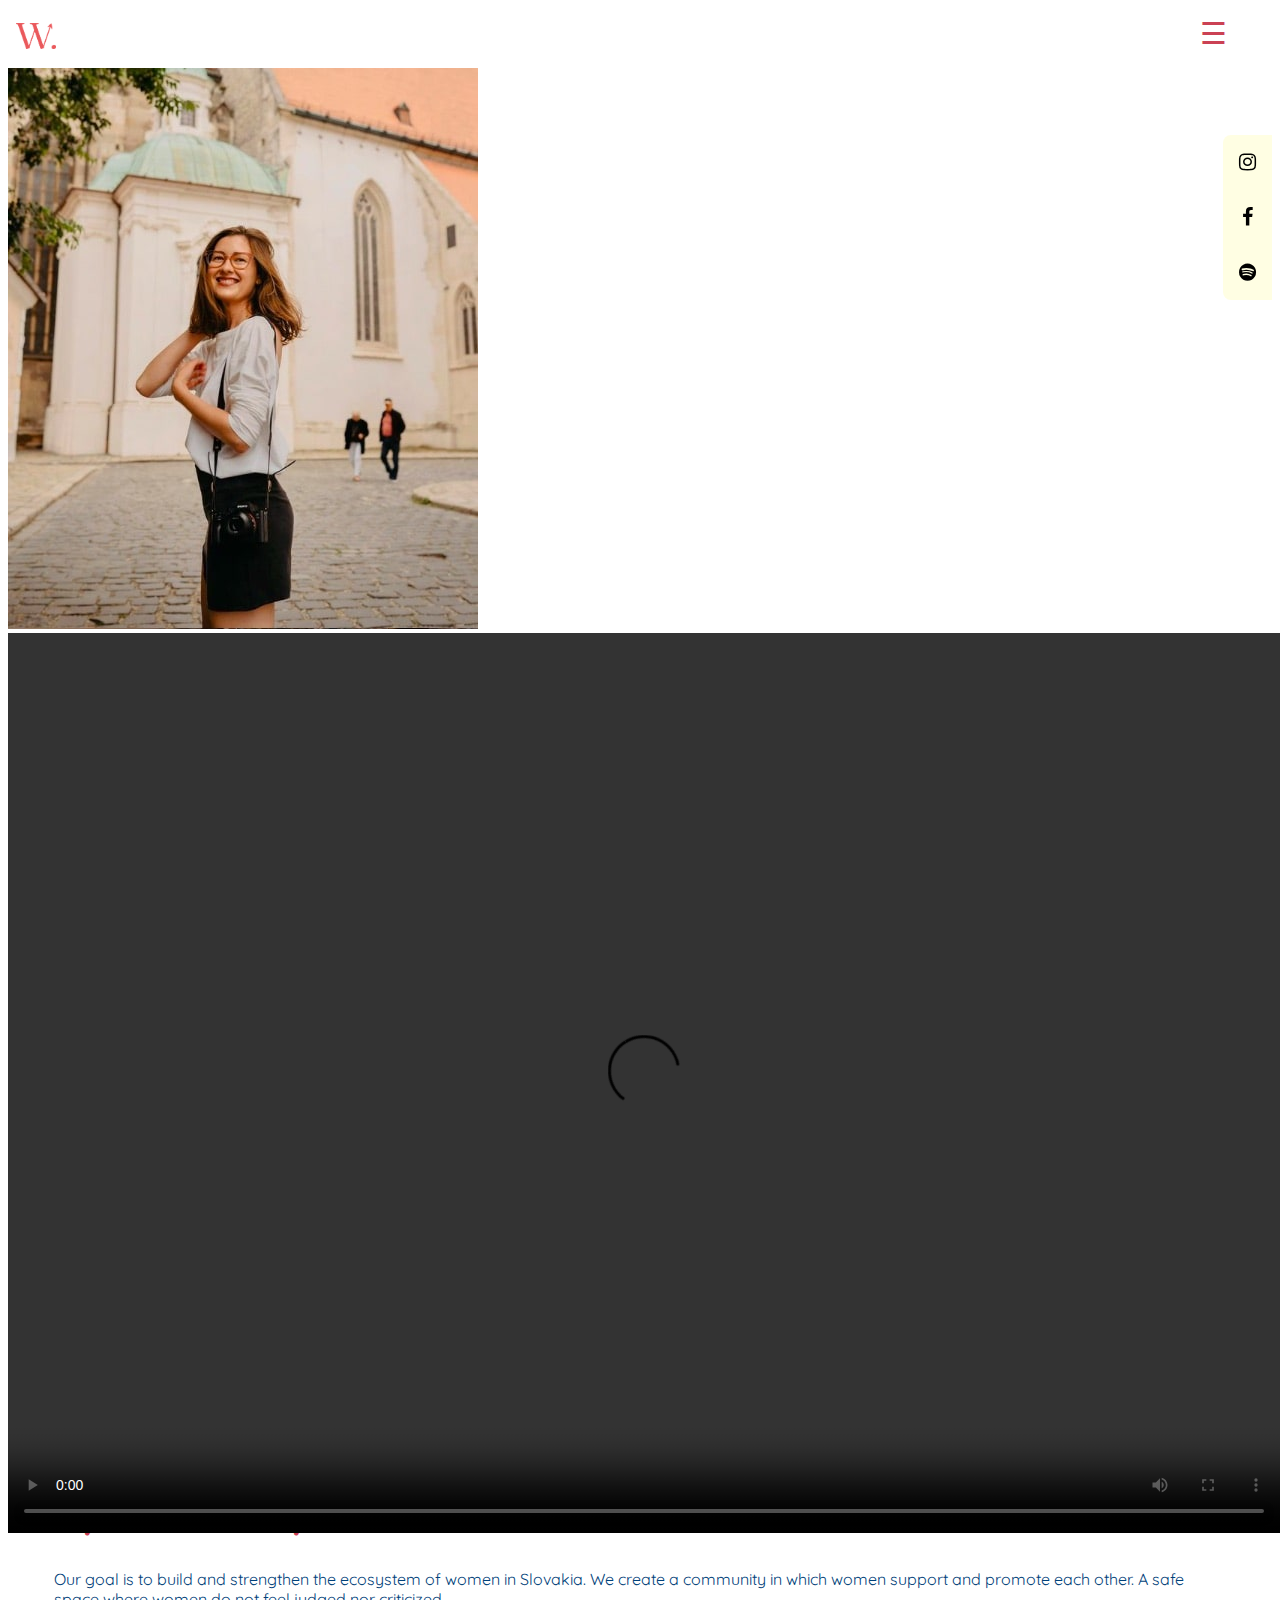
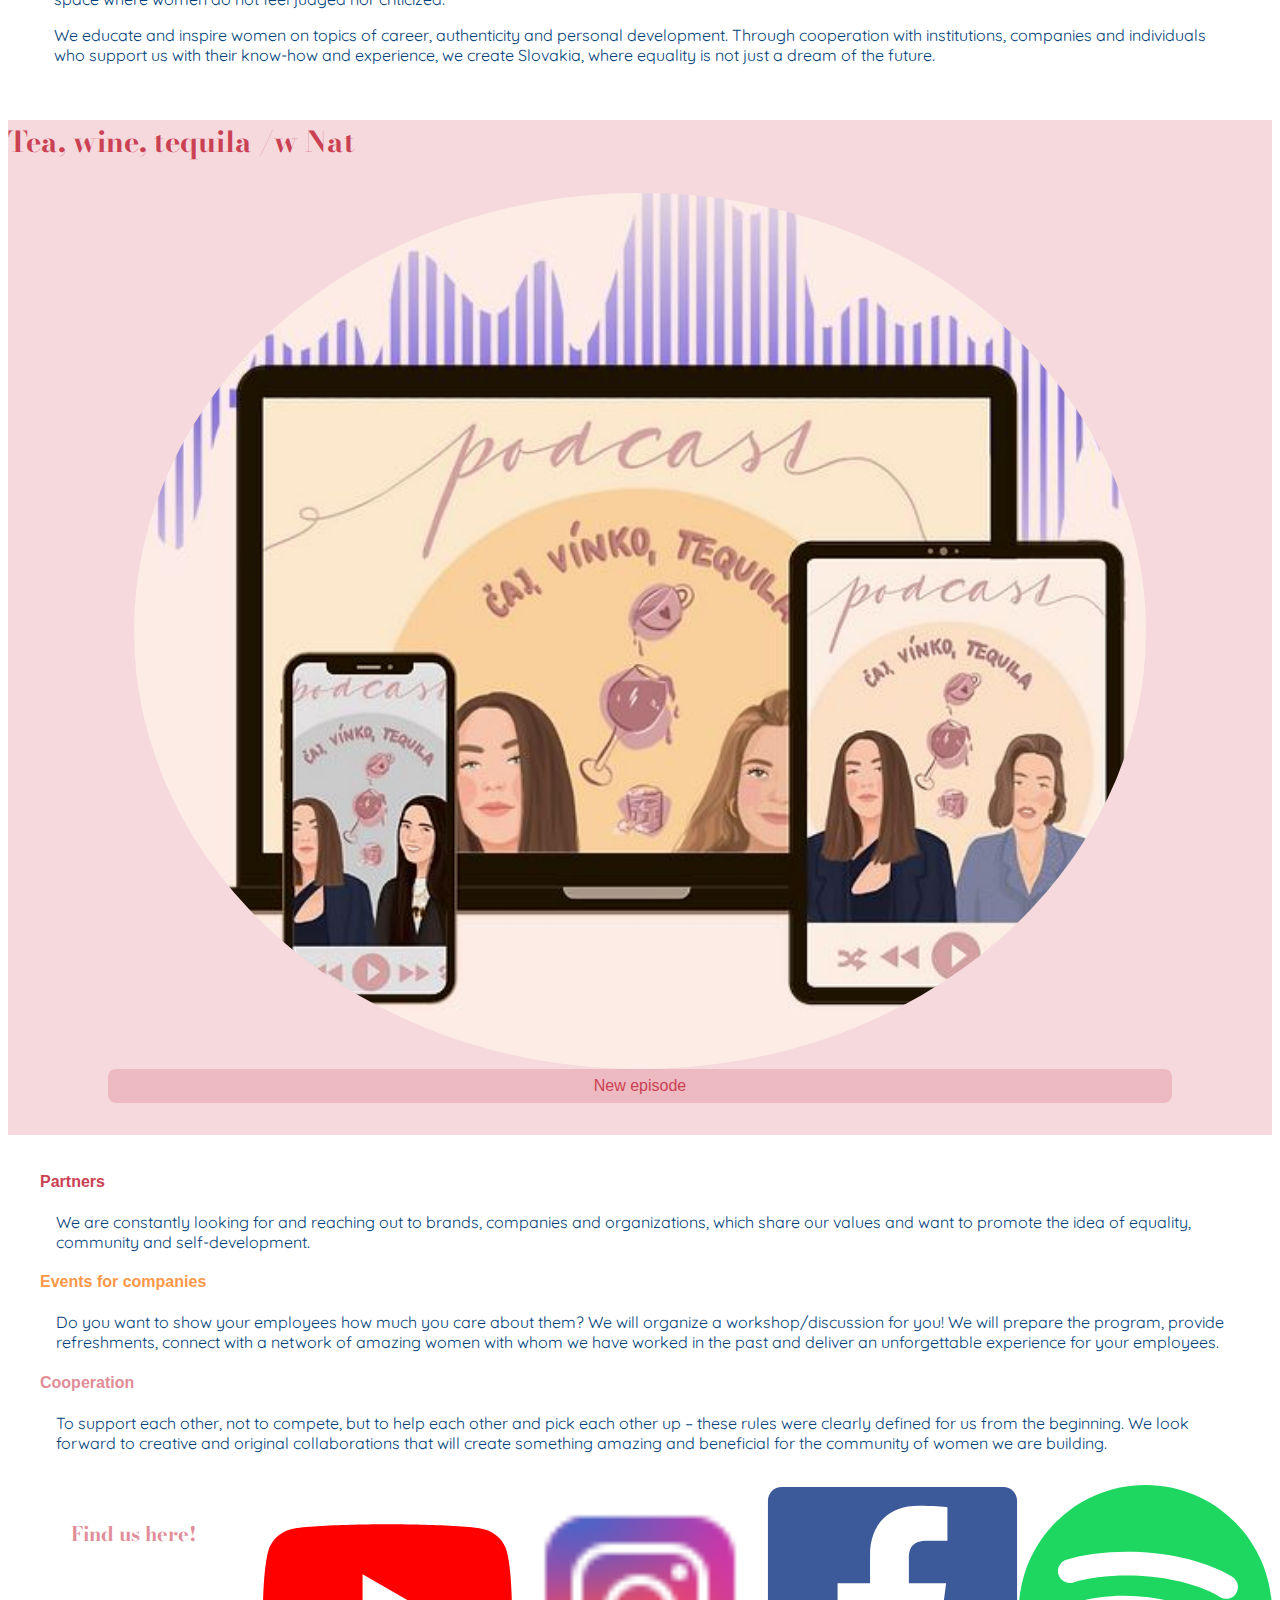
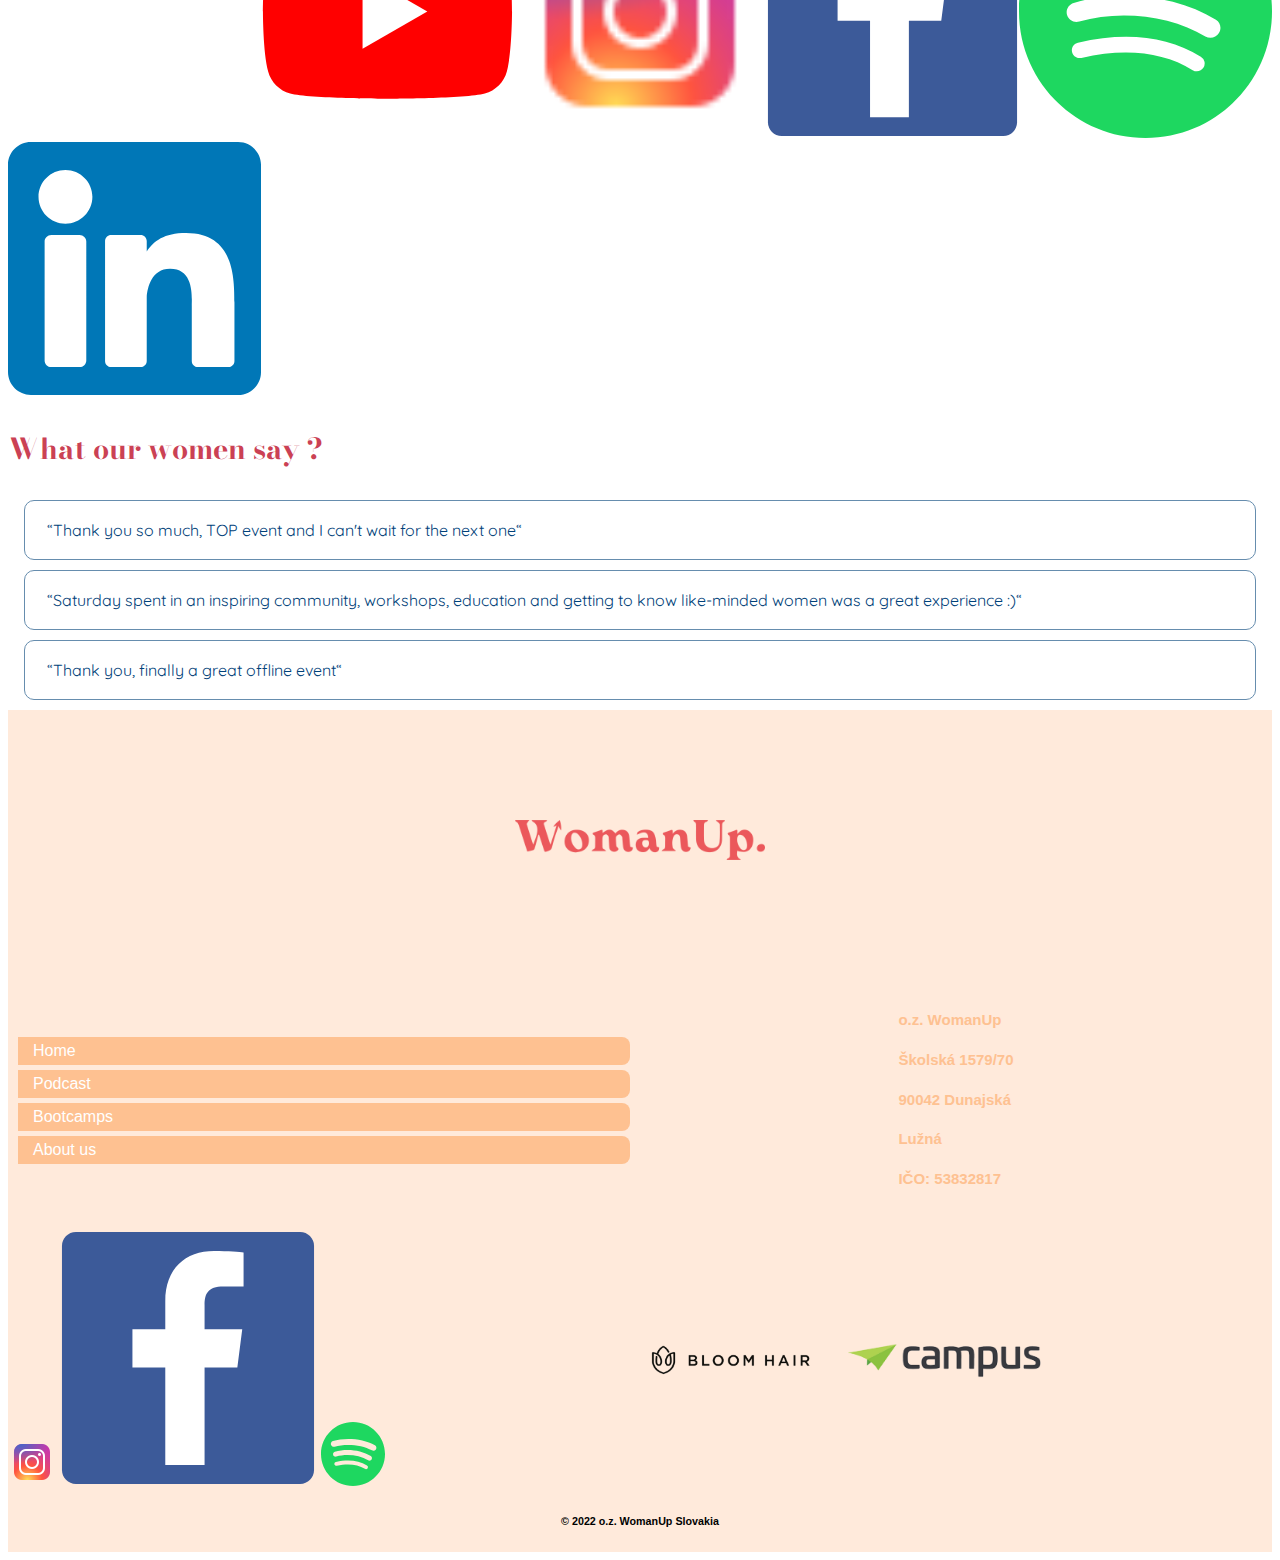
==== commit c7409d02: "Revert "attempt to make a gallery"" ====
--- a/index.html
+++ b/index.html
@@ -30,11 +30,13 @@
 
   <div class="sticky-socials">
     <a href="https://www.instagram.com/womanupsk/"><i class="fa fa-instagram"></i></a>
-    <a href="https://www.facebook.com/womanupsk/"><i class="fa fa-facebook"></i></a>
+    <a href="https://www.facebook.com/womanupsk/"><i class="fa fa-facebook"></i></a> 
     <a href="https://open.spotify.com/show/0XYWDRL0gsmze2RkUfjtL7"><i class="fa fa-spotify"></i></a>
   </div>
-
-  <video class="backgroundvideo" autoplay="autoplay" controls="controls" loop="loop">
+  <section>
+    <img src="images/1-min.jpg" alt="">
+  </section>
+  <video class = "backgroundvideo" autoplay="autoplay" controls ="controls" loop="loop">
     <source src="videos/introvideo_1.mp4" type="video/mp4">
   </video>
 
@@ -55,8 +57,7 @@
   <section class="image-tea">
     <h3>Tea, wine, tequila /w Nat</h3>
     <img src="images/Snímka.JPG" alt="">
-    <a class="episode pink" href="https://open.spotify.com/episode/2NOf9EvXzMA8sH0U52gLDh?si=oMs4j8XeQlCz8lQ2soQkfQ">New
-      episode</a>
+    <a class="episode pink" href="https://open.spotify.com/episode/2NOf9EvXzMA8sH0U52gLDh?si=oMs4j8XeQlCz8lQ2soQkfQ">New episode</a>
   </section>
 
   <section class="info-pec">
@@ -81,83 +82,52 @@
     </div>
   </section>
 
-  <section aria-label="gallery pics">
-
-    <div class="carousel">
-      <button class="carousel-btn prev">&#129168;</button>
-      <button class="carousel-btn next">&#129170;</button>
-      <ul>
-        <li class="slide" data-active>
-          <img src="images/g1.jpg" alt="Yoga">
-        </li>
-
-        <li class="slide">
-          <img src="images/g2.jpg" alt="img#2">
-        </li>
-
-        <li class="slide">
-          <img src="images/g3.jpg" alt="img#3">
-        </li>
-      </ul>
-    </div>
-  </section>
-
-
   <section class="socials">
     <h5>Find us here!</h5>
-    <a href="https://www.youtube.com/channel/UCC6PrQ4jU3ZDMgQvk5RYU_Q"><img src="images/youtube-logo-2431.svg"
-        alt="Youtube"></a>
+    <a href="https://www.youtube.com/channel/UCC6PrQ4jU3ZDMgQvk5RYU_Q"><img src="images/youtube-logo-2431.svg" alt="Youtube"></a>
     <a href="https://www.instagram.com/womanupsk/"><img src="images/icons8-instagram-48 (1).png" alt="Instagram"></a>
     <a href="https://www.facebook.com/womanupsk"><img src="images/facebook-logo-2428.svg" alt="Facobook"></a>
     <a href="https://open.spotify.com/show/0XYWDRL0gsmze2RkUfjtL7"><img src="images/spotify-icon.svg" alt="Spotify"></a>
-    <a href="https://www.linkedin.com/company/womanup-slovakia/"><img src="images/linkedin-svgrepo-com.svg"
-        alt="LinkedIn"></a>
+    <a href="https://www.linkedin.com/company/womanup-slovakia/"><img src="images/linkedin-svgrepo-com.svg" alt="LinkedIn"></a>
   </section>
 
   <section class="reviews">
     <h3>What our women say ?</h3>
-    <div>
-      <p>“Thank you so much, TOP event and I can't wait for the next one“</p>
-    </div>
-    <div>
-      <p>“Saturday spent in an inspiring community, workshops, education and getting to know like-minded women was a
-        great experience :)“</p>
-    </div>
-    <div>
-      <p>“Thank you, finally a great offline event“</p>
-    </div>
+    <div><p>“Thank you so much, TOP event and I can't wait for the next one“</p></div>
+    <div><p>“Saturday spent in an inspiring community, workshops, education and getting to know like-minded women was a great experience :)“</p></div>
+    <div><p>“Thank you, finally a great offline event“</p></div>
   </section>
 
   <footer>
     <img src="images/WomanUp2.png" class="logo" alt="Woman Up">
 
     <ul>
-      <li><a href="#">Home</a></li>
-      <li><a href="#">Podcast</a></li>
-      <li><a href="#">Bootcamps</a></li>
-      <li><a href="#">About us</a></li>
+        <li><a href="#">Home</a></li>
+        <li><a href="#">Podcast</a></li>
+        <li><a href="#">Bootcamps</a></li>
+        <li><a href="#">About us</a></li>
     </ul>
     <div class="info">
-      <h6>o.z. WomanUp </h6>
-      <h6>Školská 1579/70</h6>
-      <h6>90042 Dunajská </h6>
-      <h6>Lužná</h6>
-      <h6>IČO: 53832817</h6>
-    </div>
+    <h6>o.z. WomanUp </h6>
+    <h6>Školská 1579/70</h6>
+    <h6>90042 Dunajská </h6>
+    <h6>Lužná</h6>
+    <h6>IČO: 53832817</h6>
+</div>
     <div class="foot-socials">
-      <a href="https://www.instagram.com/womanupsk/"><img src="images/icons8-instagram-48 (1).png" alt="Instagram"></a>
-      <a href="https://www.facebook.com/womanupsk"><img src="images/facebook-logo-2428.svg" alt="Facebook"></a>
-      <a href="https://open.spotify.com/show/0XYWDRL0gsmze2RkUfjtL7"><img src="images/spotify-icon.svg" alt="#"></a>
+        <a href="https://www.instagram.com/womanupsk/"><img src="images/icons8-instagram-48 (1).png" alt="Instagram"></a>
+        <a href="https://www.facebook.com/womanupsk"><img src="images/facebook-logo-2428.svg" alt="Facebook"></a>
+        <a href="https://open.spotify.com/show/0XYWDRL0gsmze2RkUfjtL7"><img src="images/spotify-icon.svg" alt="#"></a>
     </div>
 
     <div class="spon">
-      <img src="images/Bloomhair_logo.png" alt="#">
-      <img src="images/campus_logo.png" alt="#">
+        <img src="images/Bloomhair_logo.png" alt="#">
+        <img src="images/campus_logo.png" alt="#">
     </div>
 
     <h6>&copy; 2022 o.z. WomanUp Slovakia </h6>
-
-  </footer>
+   
+</footer>
 </body>
 
 </html>--- a/css/index.css
+++ b/css/index.css
@@ -50,10 +50,9 @@
   color: #818181;
   display: block;
   transition: 0.3s;
-}
-
-.overlay a:hover,
-.overlay a:focus {
+} 
+
+.overlay a:hover, .overlay a:focus {
   color: #f1f1f1;
 }
 
@@ -62,7 +61,6 @@
   right: 45px;
   font-size: 60px;
 }
-
 /*
  WE ARE NOT USING THIS DROP down MENU
 .dropbtn {
@@ -124,7 +122,6 @@
   color: black;
   font-size: 20px;
 }
-
 .backgroundvideo {
   width: 100vw;
   height: 100vh;
@@ -154,30 +151,25 @@
   font-family: 'Quicksand', sans-serif;
   color: #004179;
 }
-
-.weirdtittle {
+.weirdtittle{
   margin-top: 50px;
 }
-
 .image-tea {
   background-color: rgba(203, 65, 84, 0.2);
   padding-bottom: 2rem;
 }
-
-.image-tea>img {
+.image-tea > img {
   border-radius: 100%;
   width: 80%;
   display: block;
   margin-left: auto;
   margin-right: auto;
 }
-
-.image-tea>.pink {
+.image-tea > .pink {
   background-color: rgba(203, 65, 84, 0.2);
   color: #CB4154;
 }
-
-.image-tea>.episode {
+.image-tea > .episode {
   margin: 0 100px;
   justify-content: center;
   display: grid;
@@ -191,7 +183,6 @@
   font-family: 'Bodoni Moda', sans-serif;
   color: #CB4154;
   font-size: 1.8rem;
-  text-align: center;
 }
 
 .info-pec {
@@ -214,20 +205,17 @@
   color: #004179;
 }
 
-.socials>h5 {
+.socials > h5 {
   font-size: 20px;
   font-family: 'Bodoni Moda', sans-serif;
   color: #E08D98;
   text-align: center;
-  grid-row: 1;
-  grid-column: 1/6;
-}
-
-.socials>a>img {
+}
+
+.socials> a >img {
   width: 100%;
   grid-row: 2;
 }
-
 .socials {
   display: grid;
   grid-template-columns: 1fr 1fr 1fr 1fr 1fr;
@@ -245,58 +233,4 @@
     top: 15px;
     right: 35px;
   }
-}
-
-/*lucy's experiments */
-.carousel {
-  width: 100vw;
-  height: 100vh;
-  position: relative;
-}
-
-.carousel > ul {
-  margin: 0;
-  padding: 0;
-  list-style-type: none;
-}
-
-.slide {
-  position: absolute;
-  inset: 0;
-  opacity: 0;
-}
-
-.slide > img {
-  display: block;
-  width: 100vw;
-  height: 100vh;
-  object-fit: cover;
-  object-position: center;
-  border-radius: 7px;
-}
-
-.slide [data-active] {
-  opacity: 1;
-}
-
-.carousel-btn {
-position: absolute;
-z-index: 2;
-background: none;
-border: none;
-font-size: 3.5rem;
-margin-top: 500px;
-margin-left: 50px;
-color: rgba(0, 65, 121,0.6);
-border: pointer;
-cursor: pointer;
-}
-
-.carousel-btn.prev{
-  left: 30vw;
-}
-
-.carousel-btn.next {
-  right: 40vw;
-}
-
+}--- a/css/common.css
+++ b/css/common.css
@@ -3,141 +3,129 @@
 
 
 header>span {
-  position: absolute;
-  right: 45px;
-  padding: 8px;
-  color: #CB4154;
-}
-
-header>img {
-  width: 40px;
-  left: 45px;
-  padding: 15px 8px;
-}
-
-.overlay {
-  height: 100%;
-  width: 0;
-  position: fixed;
-  z-index: 1;
-  top: 0;
-  left: 0;
-  background-color: #FE9849;
-  overflow-x: hidden;
-  transition: 0.5s;
-}
-
-.overlay-content {
-  position: relative;
-  top: 25%;
-  width: 100%;
-  text-align: center;
-  margin-top: 30px;
-  padding: 5px;
-}
-
-.overlay a {
-  padding: 4px 12px;
-  margin: 12px 20px;
-  text-decoration: none;
-  font-size: 36px;
-  color: #ffffff;
-  display: block;
-  transition: 0.3s;
-  background-color: #FEC191;
-  border-radius: 20px;
-}
-
-.overlay .closebtn {
-  background-color: #FE9849;
-}
-
-.overlay a:hover, .overlay a:focus {
-  color: #f1f1f1;
-}
-
-.overlay .closebtn {
-  position: absolute;
-  right: 45px;
-  font-size: 60px;
-}
+    position: absolute;
+    right: 45px;
+    padding: 8px;
+    color: #CB4154;
+  }
+  
+  header>img {
+    width: 40px;
+    left: 45px;
+    padding: 15px 8px;
+  }
+  
+  .overlay {
+    height: 100%;
+    width: 0;
+    position: fixed;
+    z-index: 1;
+    top: 0;
+    left: 0;
+    background-color: #FE9849;
+    overflow-x: hidden;
+    transition: 0.5s;
+  }
+  
+  .overlay-content {
+    position: relative;
+    top: 25%;
+    width: 100%;
+    text-align: center;
+    margin-top: 30px;
+    padding: 5px;
+  }
+  
+  .overlay a {
+    padding: 4px 12px;
+    margin: 12px 20px;
+    text-decoration: none;
+    font-size: 36px;
+    color: #ffffff;
+    display: block;
+    transition: 0.3s;
+    background-color: #FEC191;
+    border-radius: 20px;
+  }
+  .overlay .closebtn {
+    background-color: #FE9849;  
+  }
+  
+  .overlay a:hover, .overlay a:focus {
+    color: #f1f1f1;
+  }
+  
+  .overlay .closebtn {
+    position: absolute;
+    right: 45px;
+    font-size: 60px;
+  }
 
 
 /* USING GRID = FRACTIONS + RGBA (because of the opacity)*/
 footer {
-  display: grid;
-  grid-template-columns: 1fr 1fr;
-  grid-template-rows: 1fr 1fr 1fr;
-  align-items: center;
-  background-color: rgba(254, 152, 73, 0.2);
+    display: grid;
+    grid-template-columns: 1fr 1fr;
+    grid-template-rows: 1fr 1fr 1fr;
+    align-items: center;
+    background-color: rgba(254, 152, 73, 0.2);
 }
 
 footer>.logo {
-  grid-column: 1/3;
-  grid-row: 1/2;
-  justify-self: center;
-  width: 250px;
+    grid-column: 1/3;
+    grid-row: 1/2;
+    justify-self: center;
+    width: 250px;
 }
 
 footer>.spon img {
-  width: 200px;
+    width: 200px;
 }
 
 footer>ul {
-  list-style-type: none;
-  margin: 0;
-  padding: 5px 0px;
+    list-style-type: none;
+    margin: 0;
+    padding: 5px 0px;
 }
 
 footer>ul>li {
-  background-color: #FEC191;
-  padding: 5px;
-  margin: 5px 10px;
-  border-radius: 0px 8px 8px 0;
+    background-color: #FEC191;
+    padding: 5px;
+    margin: 5px 10px;
+    border-radius: 0px 8px 8px 0;
 }
 
 footer>ul>li a {
-  text-decoration: none;
-  margin: 5px;
-  padding: 0 5px;
-  color: white;
+    text-decoration: none;
+    margin: 5px;
+    padding: 0 5px;
+    color: white;
 
 }
 
 footer>.info {
-  justify-self: center;
-  margin: -1rem;
+    justify-self: center;
+    margin: -1rem;
 }
 
 footer>.info h6 {
-  color: #FEC191;
-  line-height: 0.1rem;
-  font-family: 'Quickdand', sans-serif;
-  font-size: 15px;
+    color: #FEC191;
+    line-height: 0.3rem;
+    font-family: 'Quickdand', sans-serif;
+    font-size: 15px;
 }
-
-footer>h6 {
-  text-align: center;
-  grid-column: 1/3;
+footer > h6 {
+    text-align: center;
+    grid-column: 1/3;
 }
-
 .reviews div {
-  border: solid #668DAE 1px;
-  border-radius: 10px;
-  margin: 10px 1rem;
-  padding: 3px 6px;
-}
-
-p {
-  font-family: 'Quicksand', sans-serif;
-  color: #004179;
-  padding: 0 1rem;
-}
-.foot-socials > a > img {
-  width: 2.2rem;
-  margin: 0.3rem;
-}
-.foot-socials {
-  justify-self: center;
-  
-}+    border: solid #668DAE 1px;
+    border-radius: 10px;
+    margin: 10px 1rem;
+    padding: 3px 6px;
+  }
+  p {
+    font-family: 'Quicksand', sans-serif;
+    color: #004179;
+    padding: 0 1rem;
+  }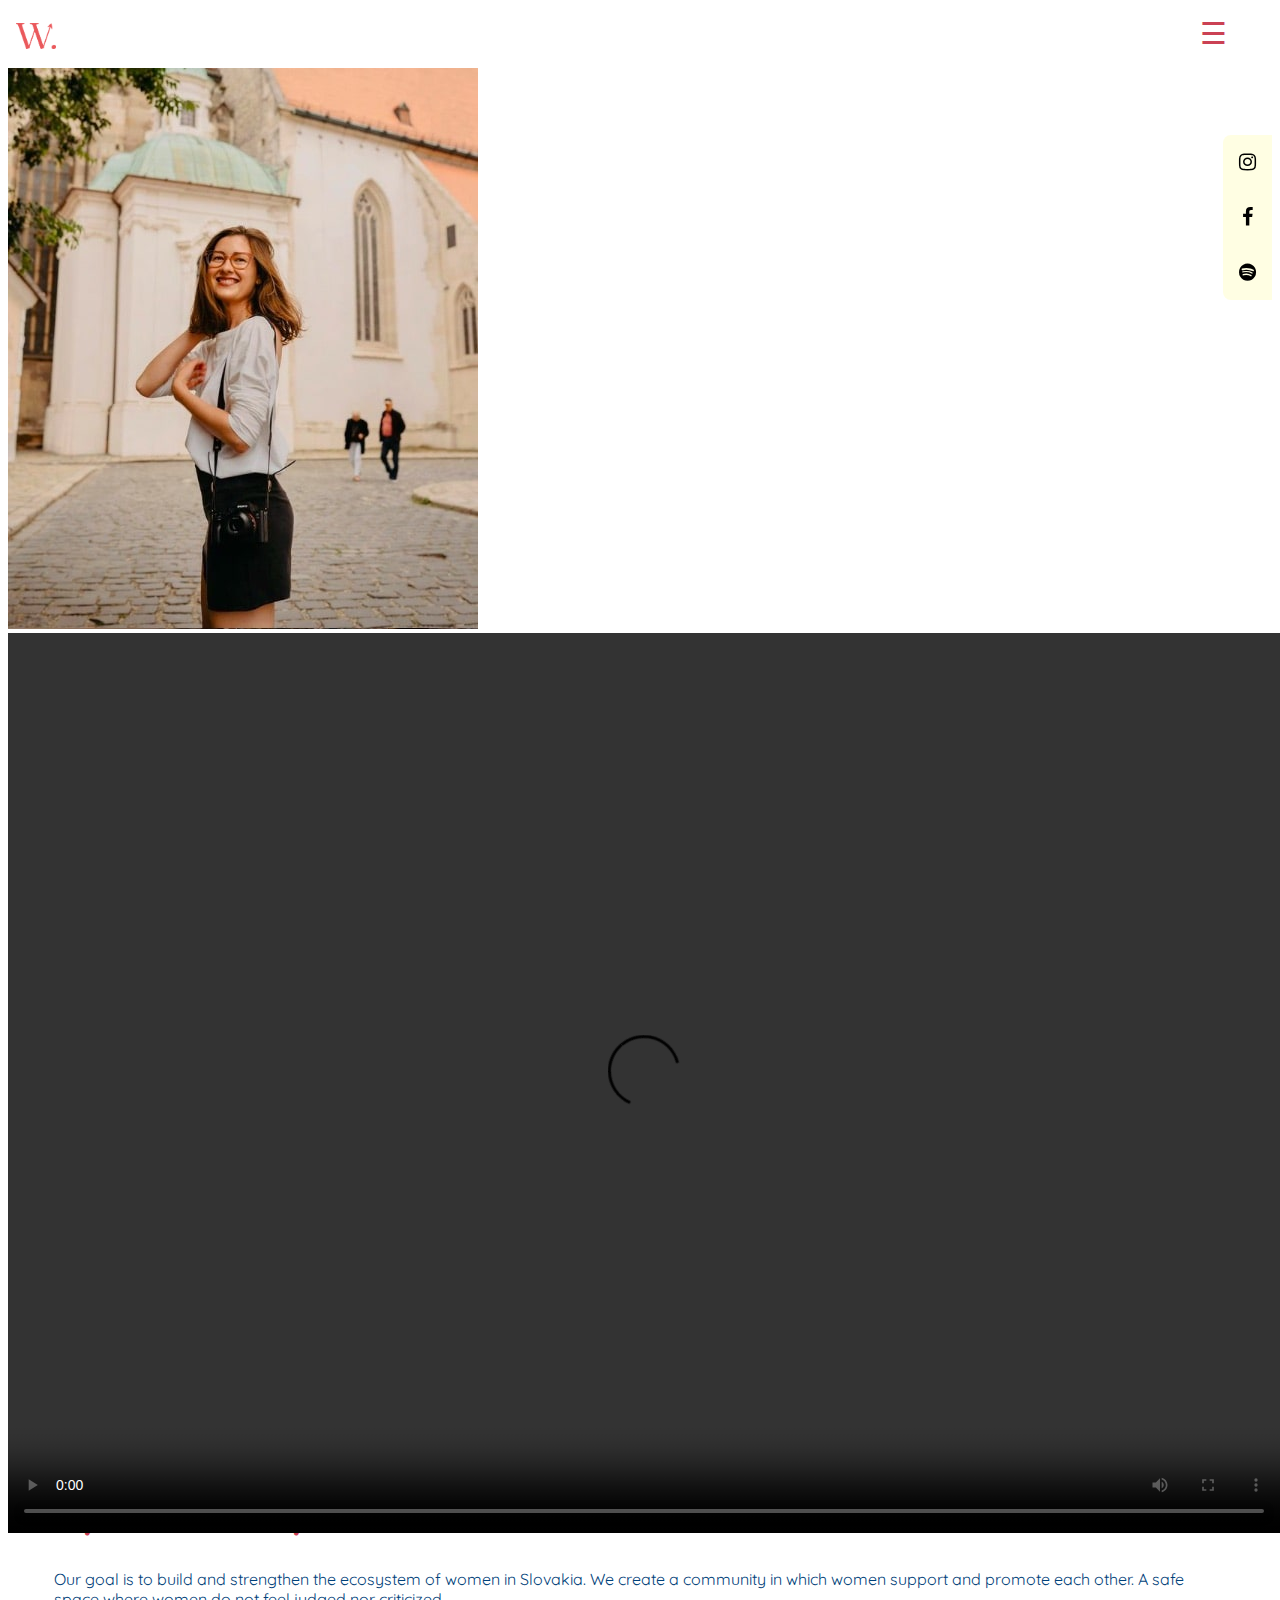
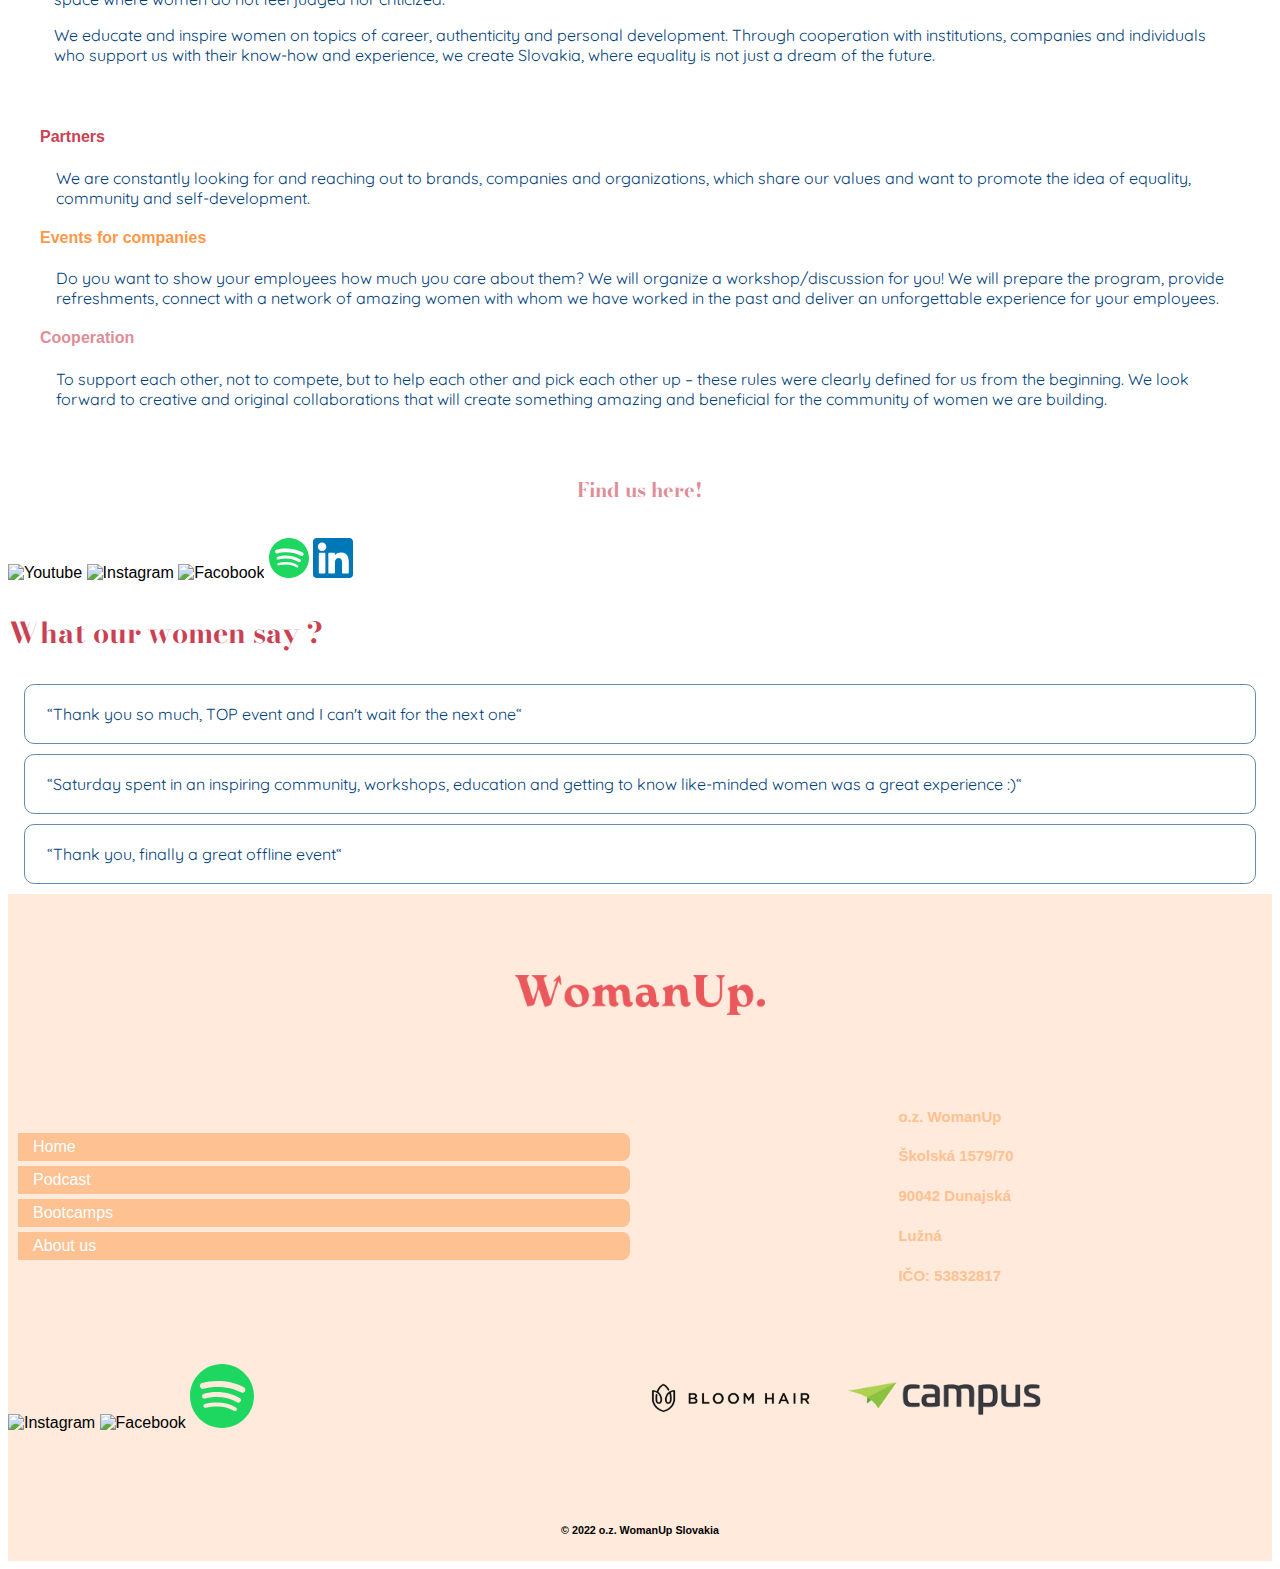
==== commit 7f7c3558: "Revert "DONE from Sima's point"" ====
--- a/index.html
+++ b/index.html
@@ -54,11 +54,7 @@
       experience, we create Slovakia, where equality is not just a dream of the future.</p>
   </section>
 
-  <section class="image-tea">
-    <h3>Tea, wine, tequila /w Nat</h3>
-    <img src="images/Snímka.JPG" alt="">
-    <a class="episode pink" href="https://open.spotify.com/episode/2NOf9EvXzMA8sH0U52gLDh?si=oMs4j8XeQlCz8lQ2soQkfQ">New episode</a>
-  </section>
+  <section class="image-tea"></section>
 
   <section class="info-pec">
     <div>
@@ -84,11 +80,11 @@
 
   <section class="socials">
     <h5>Find us here!</h5>
-    <a href="https://www.youtube.com/channel/UCC6PrQ4jU3ZDMgQvk5RYU_Q"><img src="images/youtube-logo-2431.svg" alt="Youtube"></a>
-    <a href="https://www.instagram.com/womanupsk/"><img src="images/icons8-instagram-48 (1).png" alt="Instagram"></a>
-    <a href="https://www.facebook.com/womanupsk"><img src="images/facebook-logo-2428.svg" alt="Facobook"></a>
-    <a href="https://open.spotify.com/show/0XYWDRL0gsmze2RkUfjtL7"><img src="images/spotify-icon.svg" alt="Spotify"></a>
-    <a href="https://www.linkedin.com/company/womanup-slovakia/"><img src="images/linkedin-svgrepo-com.svg" alt="LinkedIn"></a>
+    <img src="" alt="Youtube">
+    <img src="" alt="Instagram">
+    <img src="" alt="Facobook">
+    <img src="images/spotify-icon.svg" alt="Spotify">
+    <img src="images/linkedin-svgrepo-com.svg" alt="LinkedIn">
   </section>
 
   <section class="reviews">
@@ -114,10 +110,10 @@
     <h6>Lužná</h6>
     <h6>IČO: 53832817</h6>
 </div>
-    <div class="foot-socials">
-        <a href="https://www.instagram.com/womanupsk/"><img src="images/icons8-instagram-48 (1).png" alt="Instagram"></a>
-        <a href="https://www.facebook.com/womanupsk"><img src="images/facebook-logo-2428.svg" alt="Facebook"></a>
-        <a href="https://open.spotify.com/show/0XYWDRL0gsmze2RkUfjtL7"><img src="images/spotify-icon.svg" alt="#"></a>
+    <div>
+        <img src="" alt="Instagram">
+        <img src="#" alt="Facebook">
+        <img src="images/spotify-icon.svg" alt="#">
     </div>
 
     <div class="spon">
--- a/css/index.css
+++ b/css/index.css
@@ -154,30 +154,6 @@
 .weirdtittle{
   margin-top: 50px;
 }
-.image-tea {
-  background-color: rgba(203, 65, 84, 0.2);
-  padding-bottom: 2rem;
-}
-.image-tea > img {
-  border-radius: 100%;
-  width: 80%;
-  display: block;
-  margin-left: auto;
-  margin-right: auto;
-}
-.image-tea > .pink {
-  background-color: rgba(203, 65, 84, 0.2);
-  color: #CB4154;
-}
-.image-tea > .episode {
-  margin: 0 100px;
-  justify-content: center;
-  display: grid;
-  text-decoration: none;
-  padding: 8px 20px;
-  border-radius: 8px;
-
-}
 
 h3 {
   font-family: 'Bodoni Moda', sans-serif;
@@ -212,14 +188,8 @@
   text-align: center;
 }
 
-.socials> a >img {
-  width: 100%;
-  grid-row: 2;
-}
-.socials {
-  display: grid;
-  grid-template-columns: 1fr 1fr 1fr 1fr 1fr;
-  grid-template-rows: 1fr 1fr;
+.socials>img {
+  width: 40px;
 }
 
 
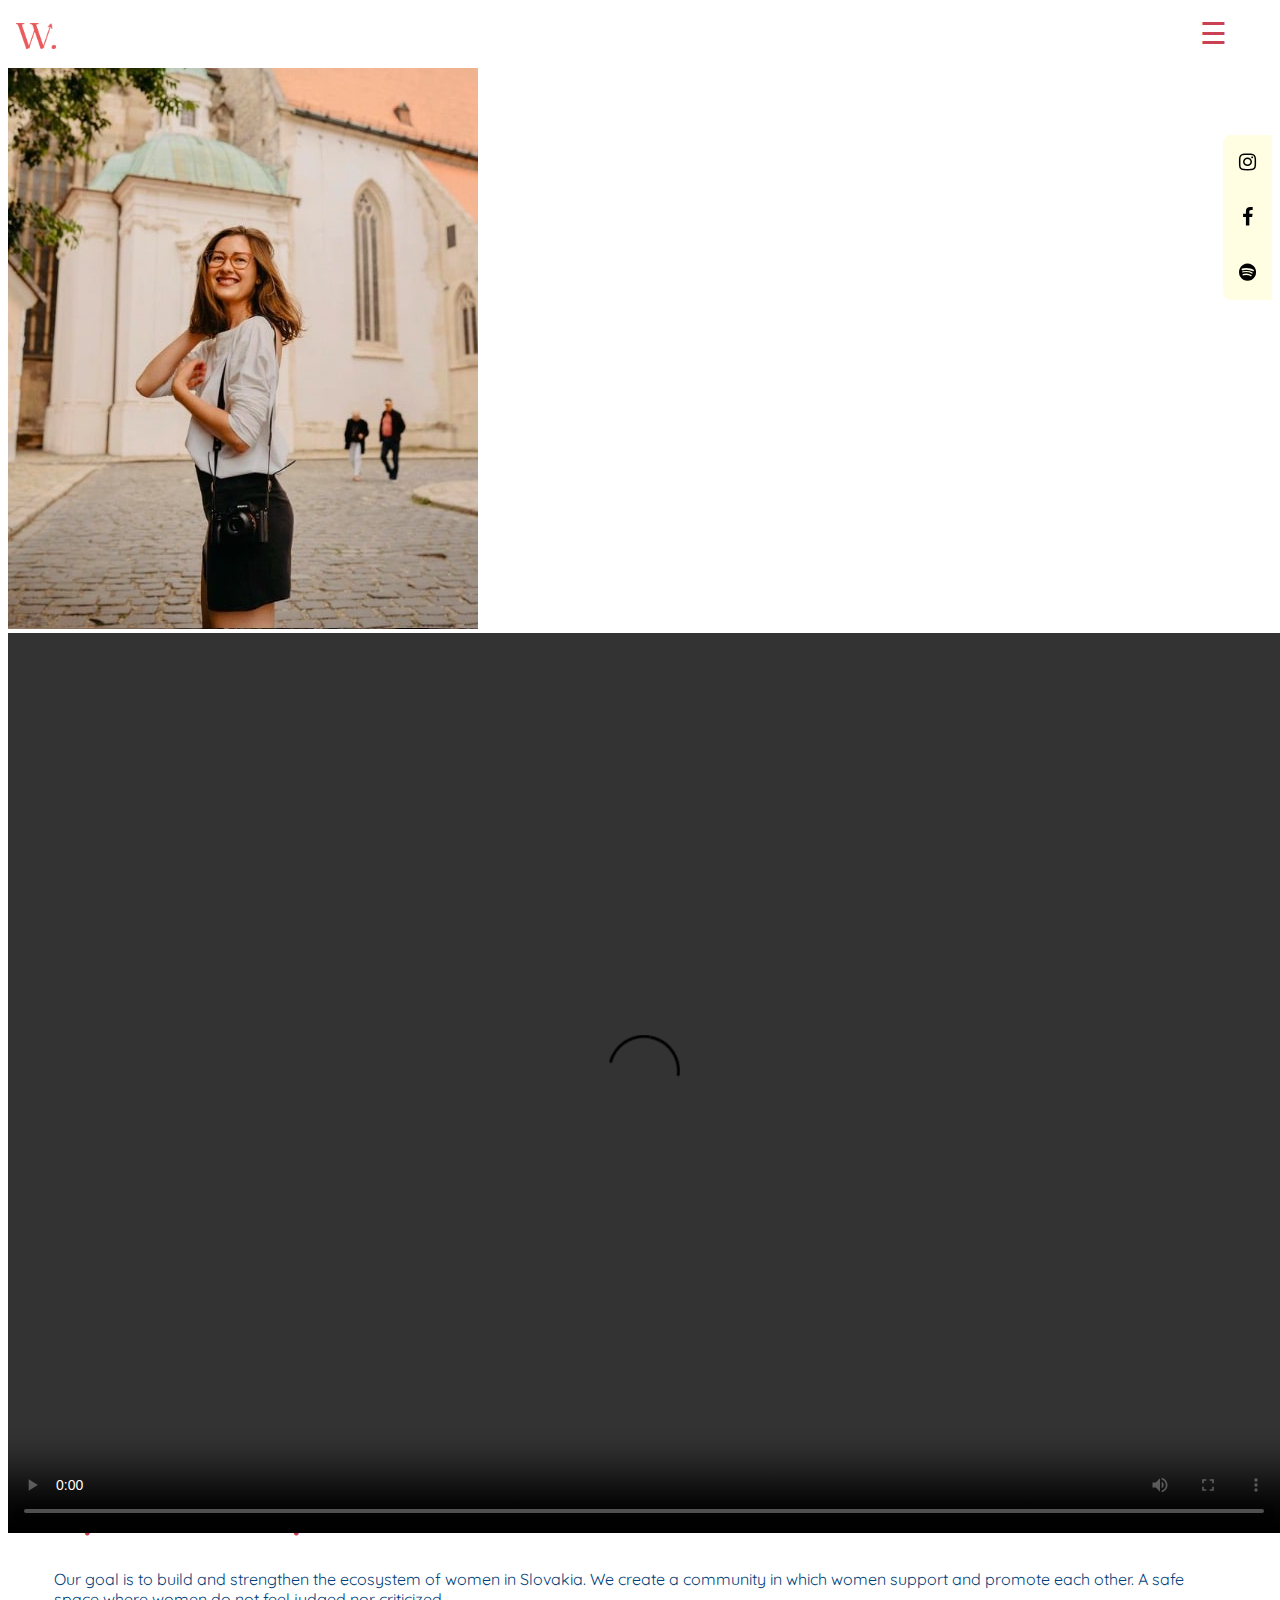
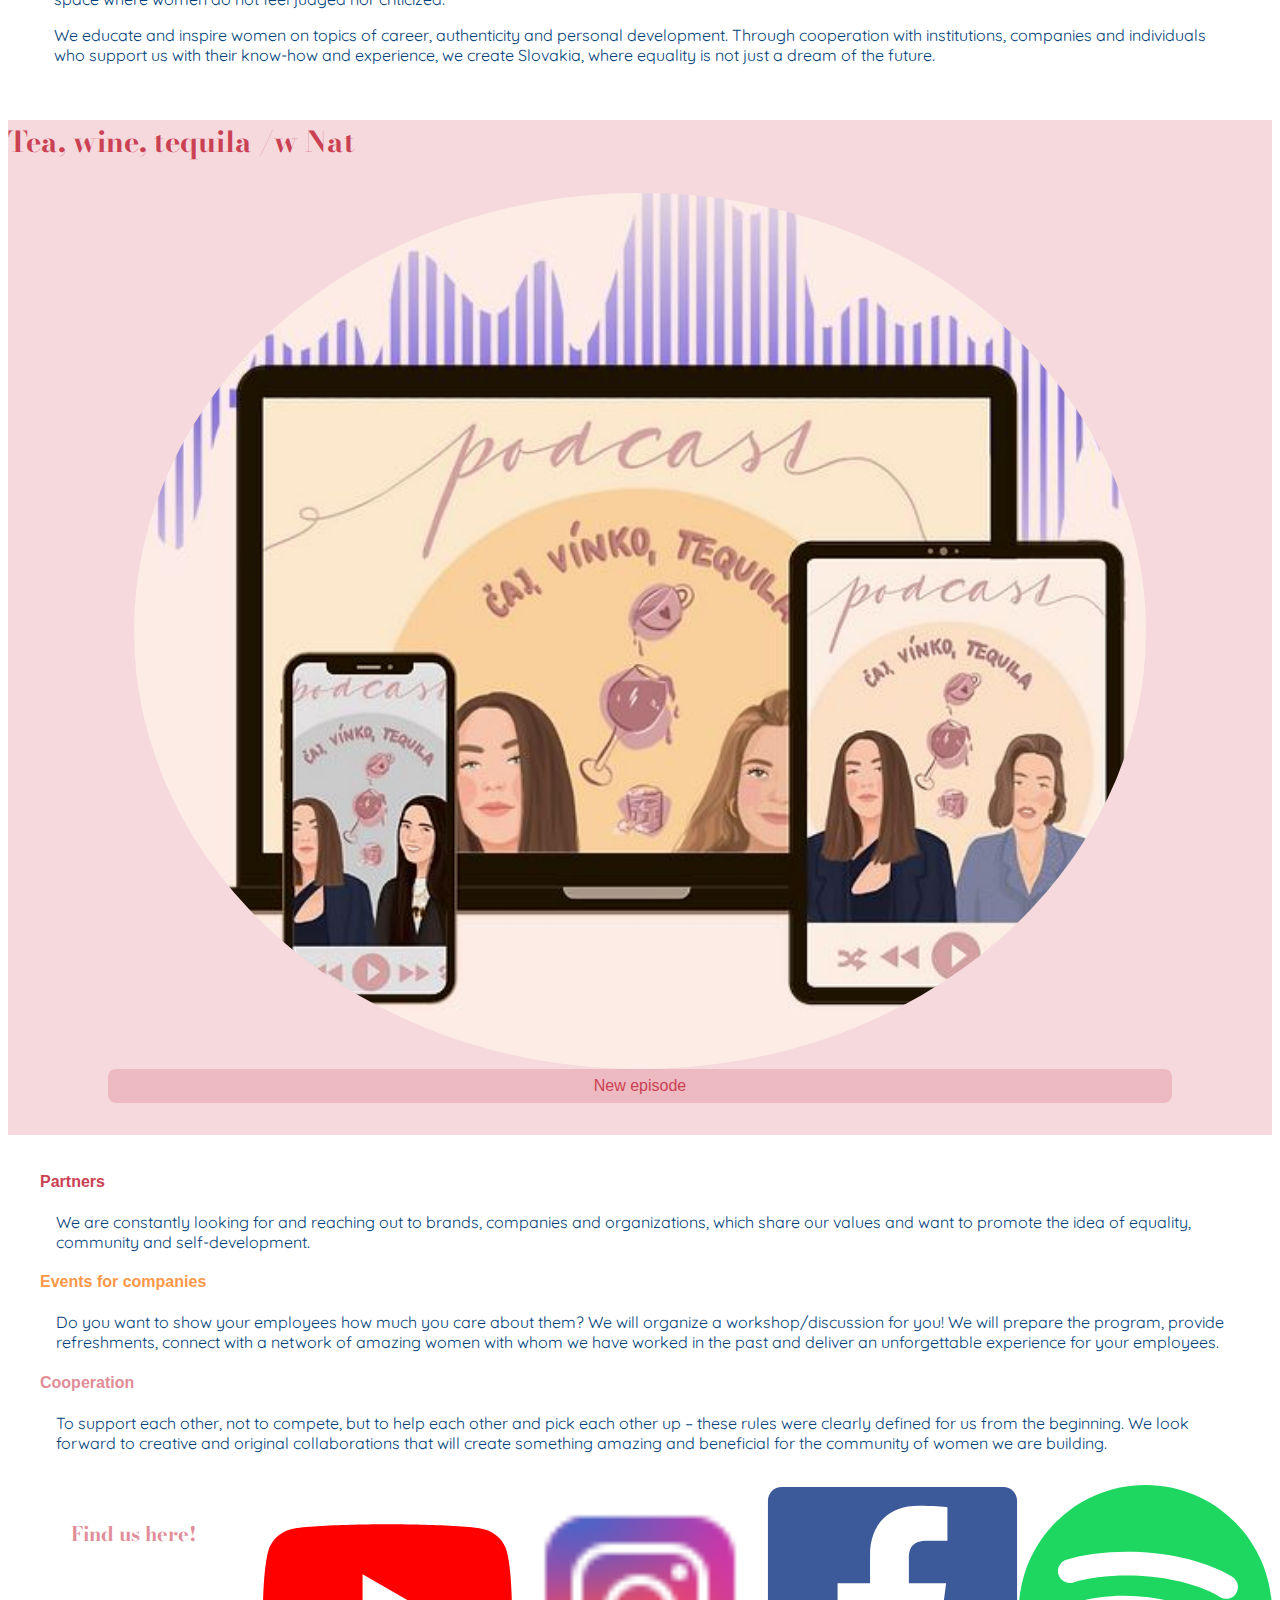
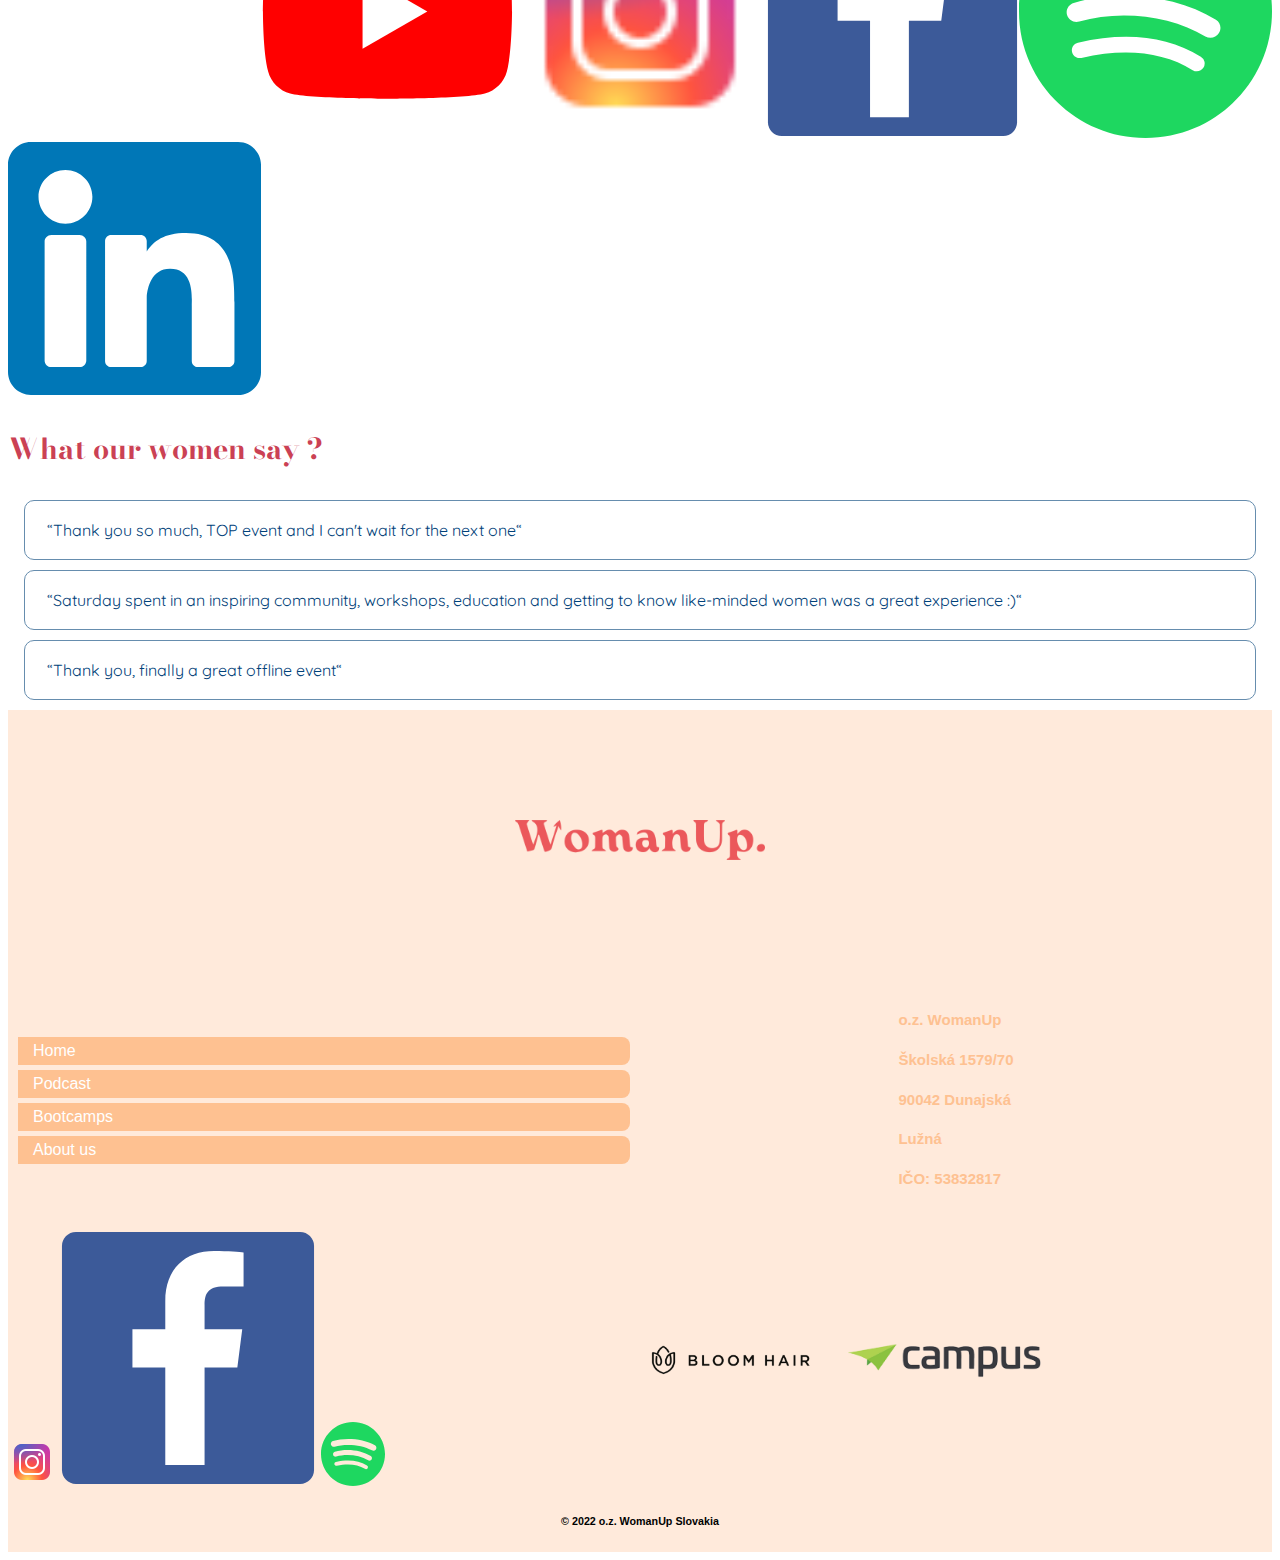
==== commit 1acb1eca: "k" ====
--- a/index.html
+++ b/index.html
@@ -54,7 +54,11 @@
       experience, we create Slovakia, where equality is not just a dream of the future.</p>
   </section>
 
-  <section class="image-tea"></section>
+  <section class="image-tea">
+    <h3>Tea, wine, tequila /w Nat</h3>
+    <img src="images/Snímka.JPG" alt="">
+    <a class="episode pink" href="https://open.spotify.com/episode/2NOf9EvXzMA8sH0U52gLDh?si=oMs4j8XeQlCz8lQ2soQkfQ">New episode</a>
+  </section>
 
   <section class="info-pec">
     <div>
@@ -80,11 +84,11 @@
 
   <section class="socials">
     <h5>Find us here!</h5>
-    <img src="" alt="Youtube">
-    <img src="" alt="Instagram">
-    <img src="" alt="Facobook">
-    <img src="images/spotify-icon.svg" alt="Spotify">
-    <img src="images/linkedin-svgrepo-com.svg" alt="LinkedIn">
+    <a href="https://www.youtube.com/channel/UCC6PrQ4jU3ZDMgQvk5RYU_Q"><img src="images/youtube-logo-2431.svg" alt="Youtube"></a>
+    <a href="https://www.instagram.com/womanupsk/"><img src="images/icons8-instagram-48 (1).png" alt="Instagram"></a>
+    <a href="https://www.facebook.com/womanupsk"><img src="images/facebook-logo-2428.svg" alt="Facobook"></a>
+    <a href="https://open.spotify.com/show/0XYWDRL0gsmze2RkUfjtL7"><img src="images/spotify-icon.svg" alt="Spotify"></a>
+    <a href="https://www.linkedin.com/company/womanup-slovakia/"><img src="images/linkedin-svgrepo-com.svg" alt="LinkedIn"></a>
   </section>
 
   <section class="reviews">
@@ -110,10 +114,10 @@
     <h6>Lužná</h6>
     <h6>IČO: 53832817</h6>
 </div>
-    <div>
-        <img src="" alt="Instagram">
-        <img src="#" alt="Facebook">
-        <img src="images/spotify-icon.svg" alt="#">
+    <div class="foot-socials">
+        <a href="https://www.instagram.com/womanupsk/"><img src="images/icons8-instagram-48 (1).png" alt="Instagram"></a>
+        <a href="https://www.facebook.com/womanupsk"><img src="images/facebook-logo-2428.svg" alt="Facebook"></a>
+        <a href="https://open.spotify.com/show/0XYWDRL0gsmze2RkUfjtL7"><img src="images/spotify-icon.svg" alt="#"></a>
     </div>
 
     <div class="spon">
--- a/css/index.css
+++ b/css/index.css
@@ -154,6 +154,30 @@
 .weirdtittle{
   margin-top: 50px;
 }
+.image-tea {
+  background-color: rgba(203, 65, 84, 0.2);
+  padding-bottom: 2rem;
+}
+.image-tea > img {
+  border-radius: 100%;
+  width: 80%;
+  display: block;
+  margin-left: auto;
+  margin-right: auto;
+}
+.image-tea > .pink {
+  background-color: rgba(203, 65, 84, 0.2);
+  color: #CB4154;
+}
+.image-tea > .episode {
+  margin: 0 100px;
+  justify-content: center;
+  display: grid;
+  text-decoration: none;
+  padding: 8px 20px;
+  border-radius: 8px;
+
+}
 
 h3 {
   font-family: 'Bodoni Moda', sans-serif;
@@ -188,8 +212,14 @@
   text-align: center;
 }
 
-.socials>img {
-  width: 40px;
+.socials> a >img {
+  width: 100%;
+  grid-row: 2;
+}
+.socials {
+  display: grid;
+  grid-template-columns: 1fr 1fr 1fr 1fr 1fr;
+  grid-template-rows: 1fr 1fr;
 }
 
 
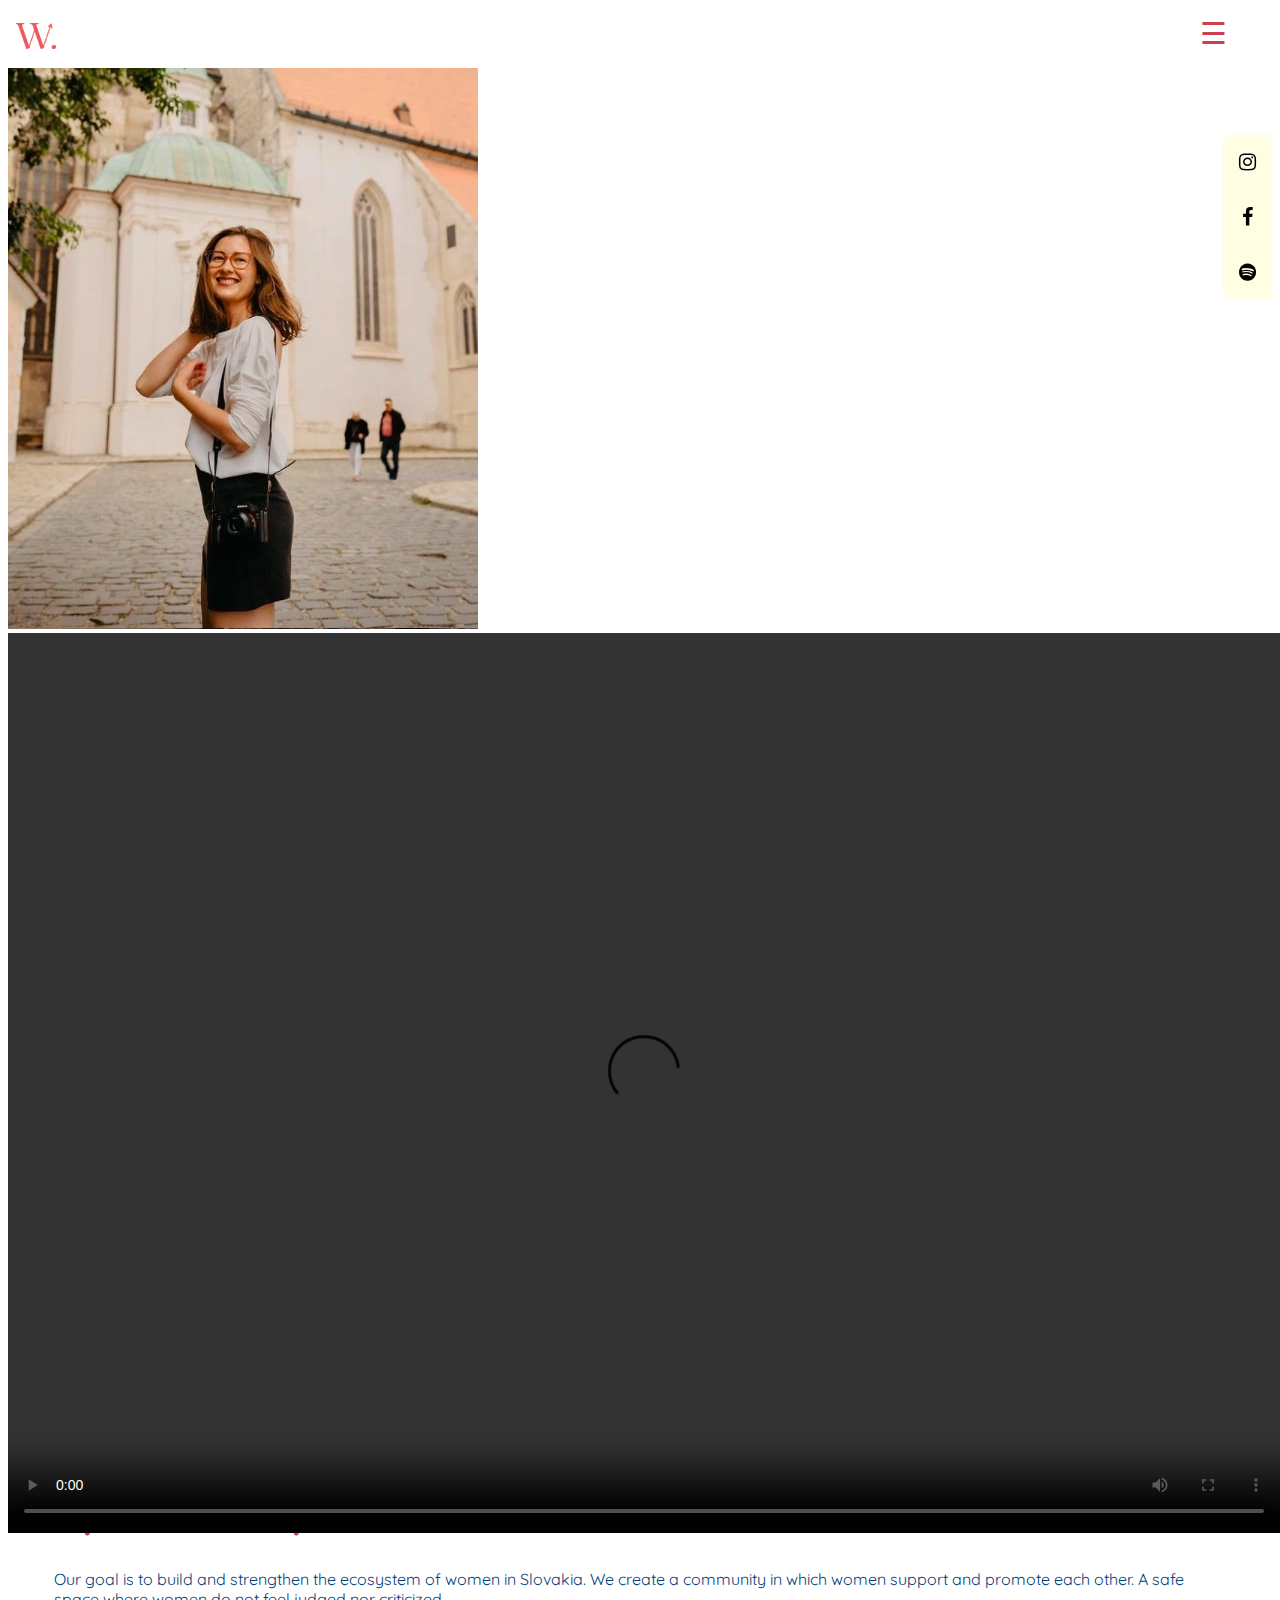
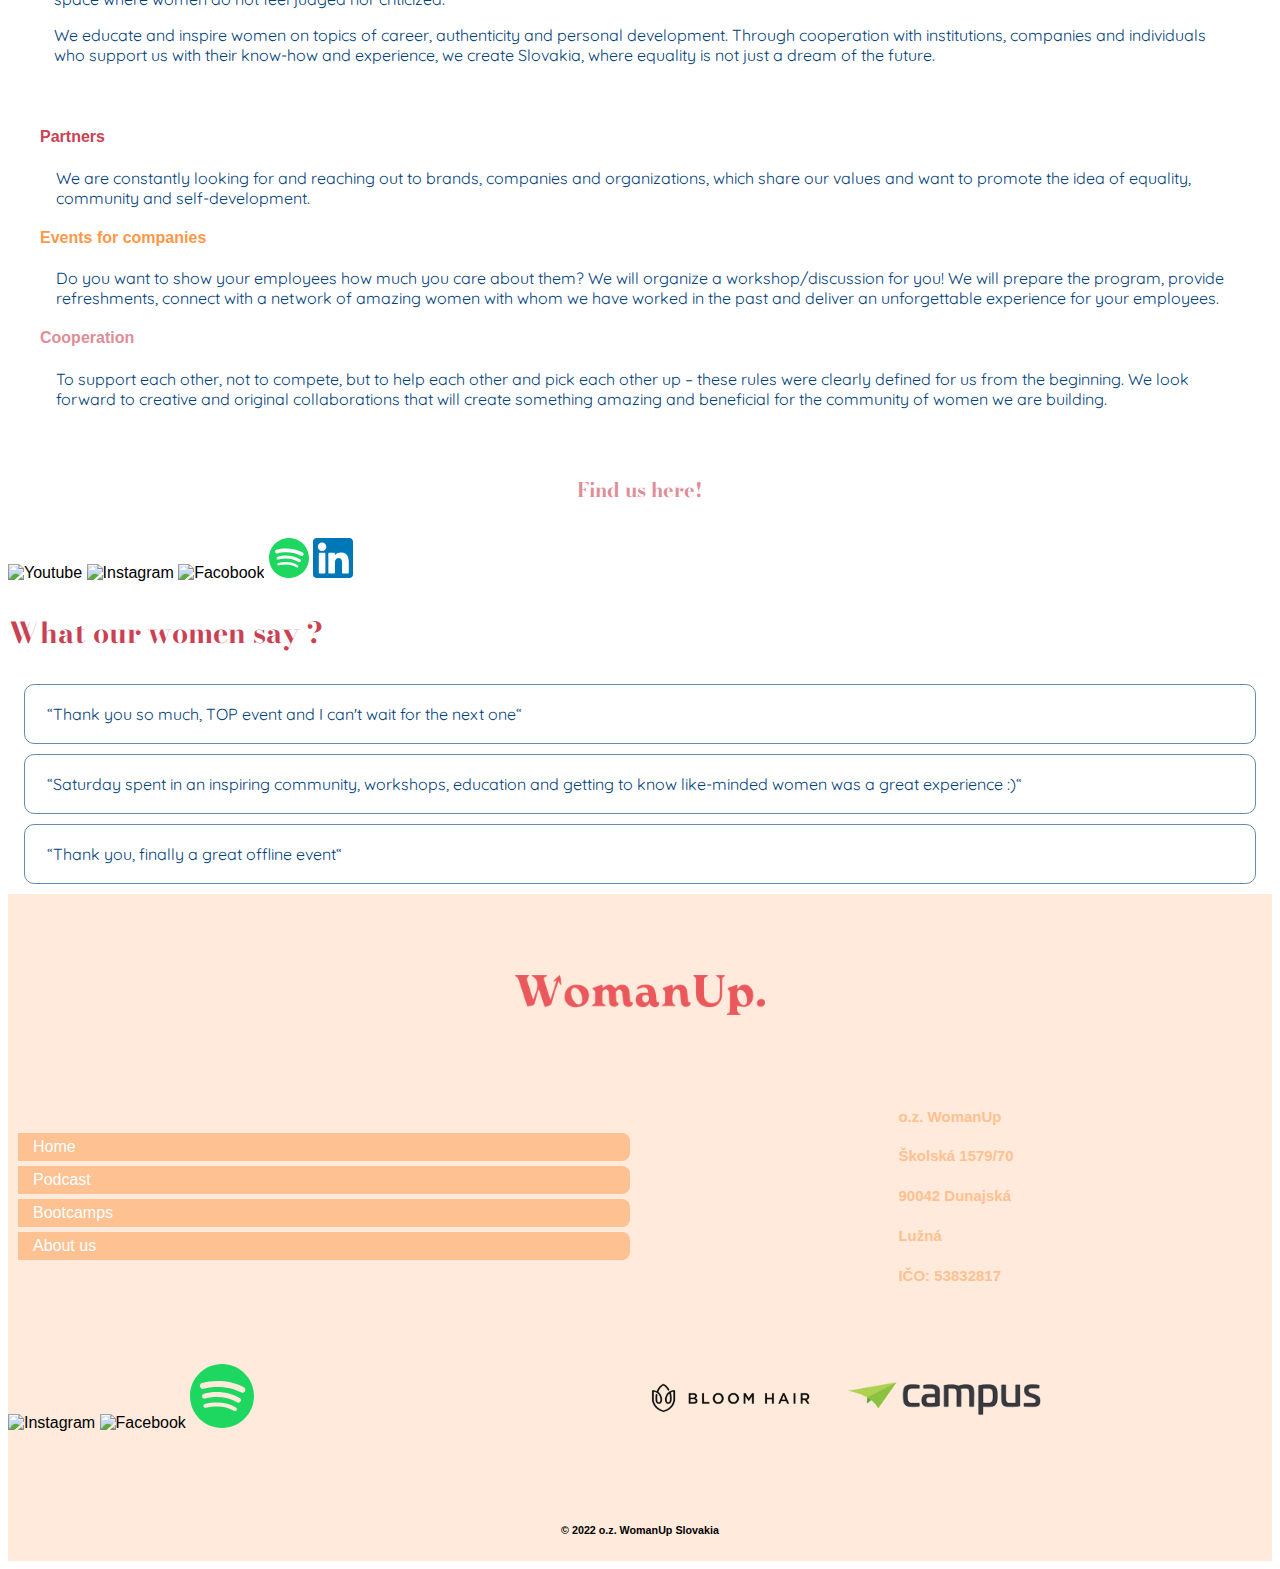
==== commit b75a8c17: "Revert "DONE from Sima's point"" ====
--- a/index.html
+++ b/index.html
@@ -54,11 +54,7 @@
       experience, we create Slovakia, where equality is not just a dream of the future.</p>
   </section>
 
-  <section class="image-tea">
-    <h3>Tea, wine, tequila /w Nat</h3>
-    <img src="images/Snímka.JPG" alt="">
-    <a class="episode pink" href="https://open.spotify.com/episode/2NOf9EvXzMA8sH0U52gLDh?si=oMs4j8XeQlCz8lQ2soQkfQ">New episode</a>
-  </section>
+  <section class="image-tea"></section>
 
   <section class="info-pec">
     <div>
@@ -84,11 +80,11 @@
 
   <section class="socials">
     <h5>Find us here!</h5>
-    <a href="https://www.youtube.com/channel/UCC6PrQ4jU3ZDMgQvk5RYU_Q"><img src="images/youtube-logo-2431.svg" alt="Youtube"></a>
-    <a href="https://www.instagram.com/womanupsk/"><img src="images/icons8-instagram-48 (1).png" alt="Instagram"></a>
-    <a href="https://www.facebook.com/womanupsk"><img src="images/facebook-logo-2428.svg" alt="Facobook"></a>
-    <a href="https://open.spotify.com/show/0XYWDRL0gsmze2RkUfjtL7"><img src="images/spotify-icon.svg" alt="Spotify"></a>
-    <a href="https://www.linkedin.com/company/womanup-slovakia/"><img src="images/linkedin-svgrepo-com.svg" alt="LinkedIn"></a>
+    <img src="" alt="Youtube">
+    <img src="" alt="Instagram">
+    <img src="" alt="Facobook">
+    <img src="images/spotify-icon.svg" alt="Spotify">
+    <img src="images/linkedin-svgrepo-com.svg" alt="LinkedIn">
   </section>
 
   <section class="reviews">
@@ -114,10 +110,10 @@
     <h6>Lužná</h6>
     <h6>IČO: 53832817</h6>
 </div>
-    <div class="foot-socials">
-        <a href="https://www.instagram.com/womanupsk/"><img src="images/icons8-instagram-48 (1).png" alt="Instagram"></a>
-        <a href="https://www.facebook.com/womanupsk"><img src="images/facebook-logo-2428.svg" alt="Facebook"></a>
-        <a href="https://open.spotify.com/show/0XYWDRL0gsmze2RkUfjtL7"><img src="images/spotify-icon.svg" alt="#"></a>
+    <div>
+        <img src="" alt="Instagram">
+        <img src="#" alt="Facebook">
+        <img src="images/spotify-icon.svg" alt="#">
     </div>
 
     <div class="spon">
--- a/css/index.css
+++ b/css/index.css
@@ -154,30 +154,6 @@
 .weirdtittle{
   margin-top: 50px;
 }
-.image-tea {
-  background-color: rgba(203, 65, 84, 0.2);
-  padding-bottom: 2rem;
-}
-.image-tea > img {
-  border-radius: 100%;
-  width: 80%;
-  display: block;
-  margin-left: auto;
-  margin-right: auto;
-}
-.image-tea > .pink {
-  background-color: rgba(203, 65, 84, 0.2);
-  color: #CB4154;
-}
-.image-tea > .episode {
-  margin: 0 100px;
-  justify-content: center;
-  display: grid;
-  text-decoration: none;
-  padding: 8px 20px;
-  border-radius: 8px;
-
-}
 
 h3 {
   font-family: 'Bodoni Moda', sans-serif;
@@ -212,14 +188,8 @@
   text-align: center;
 }
 
-.socials> a >img {
-  width: 100%;
-  grid-row: 2;
-}
-.socials {
-  display: grid;
-  grid-template-columns: 1fr 1fr 1fr 1fr 1fr;
-  grid-template-rows: 1fr 1fr;
+.socials>img {
+  width: 40px;
 }
 
 
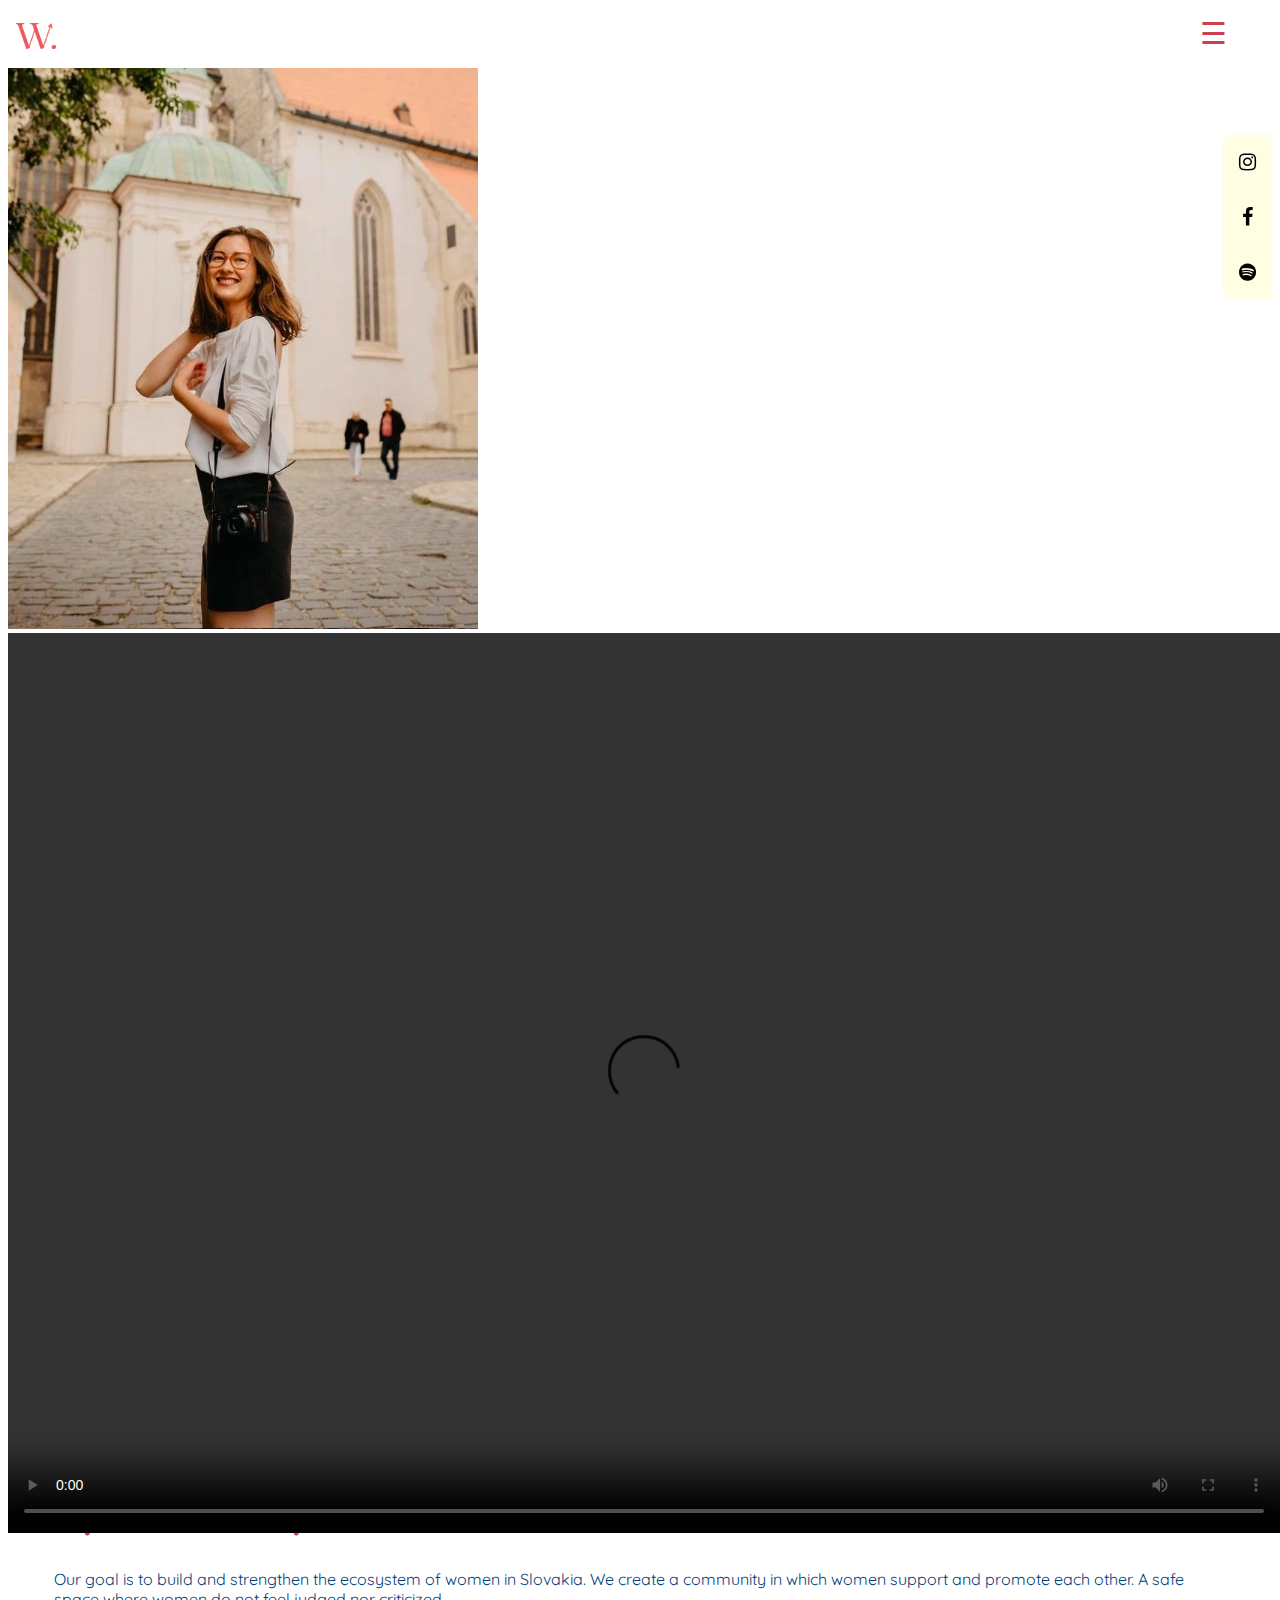
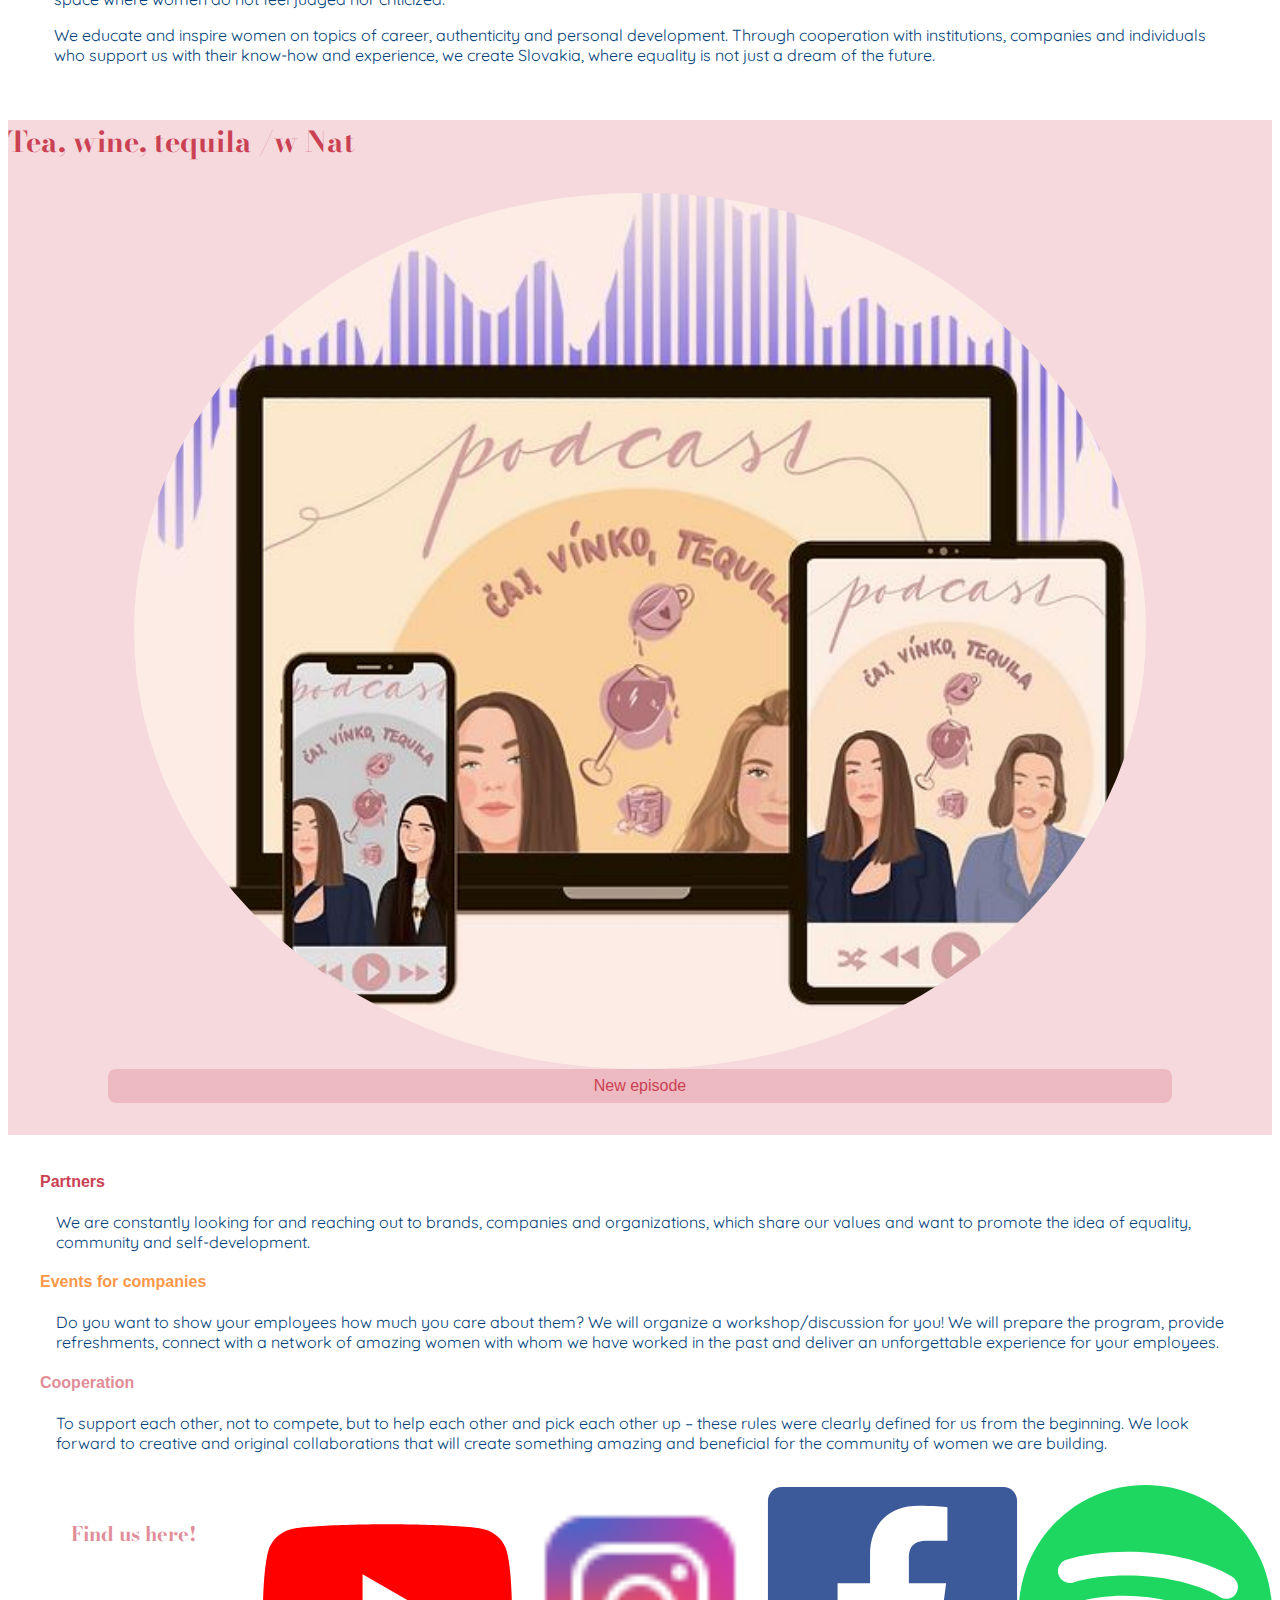
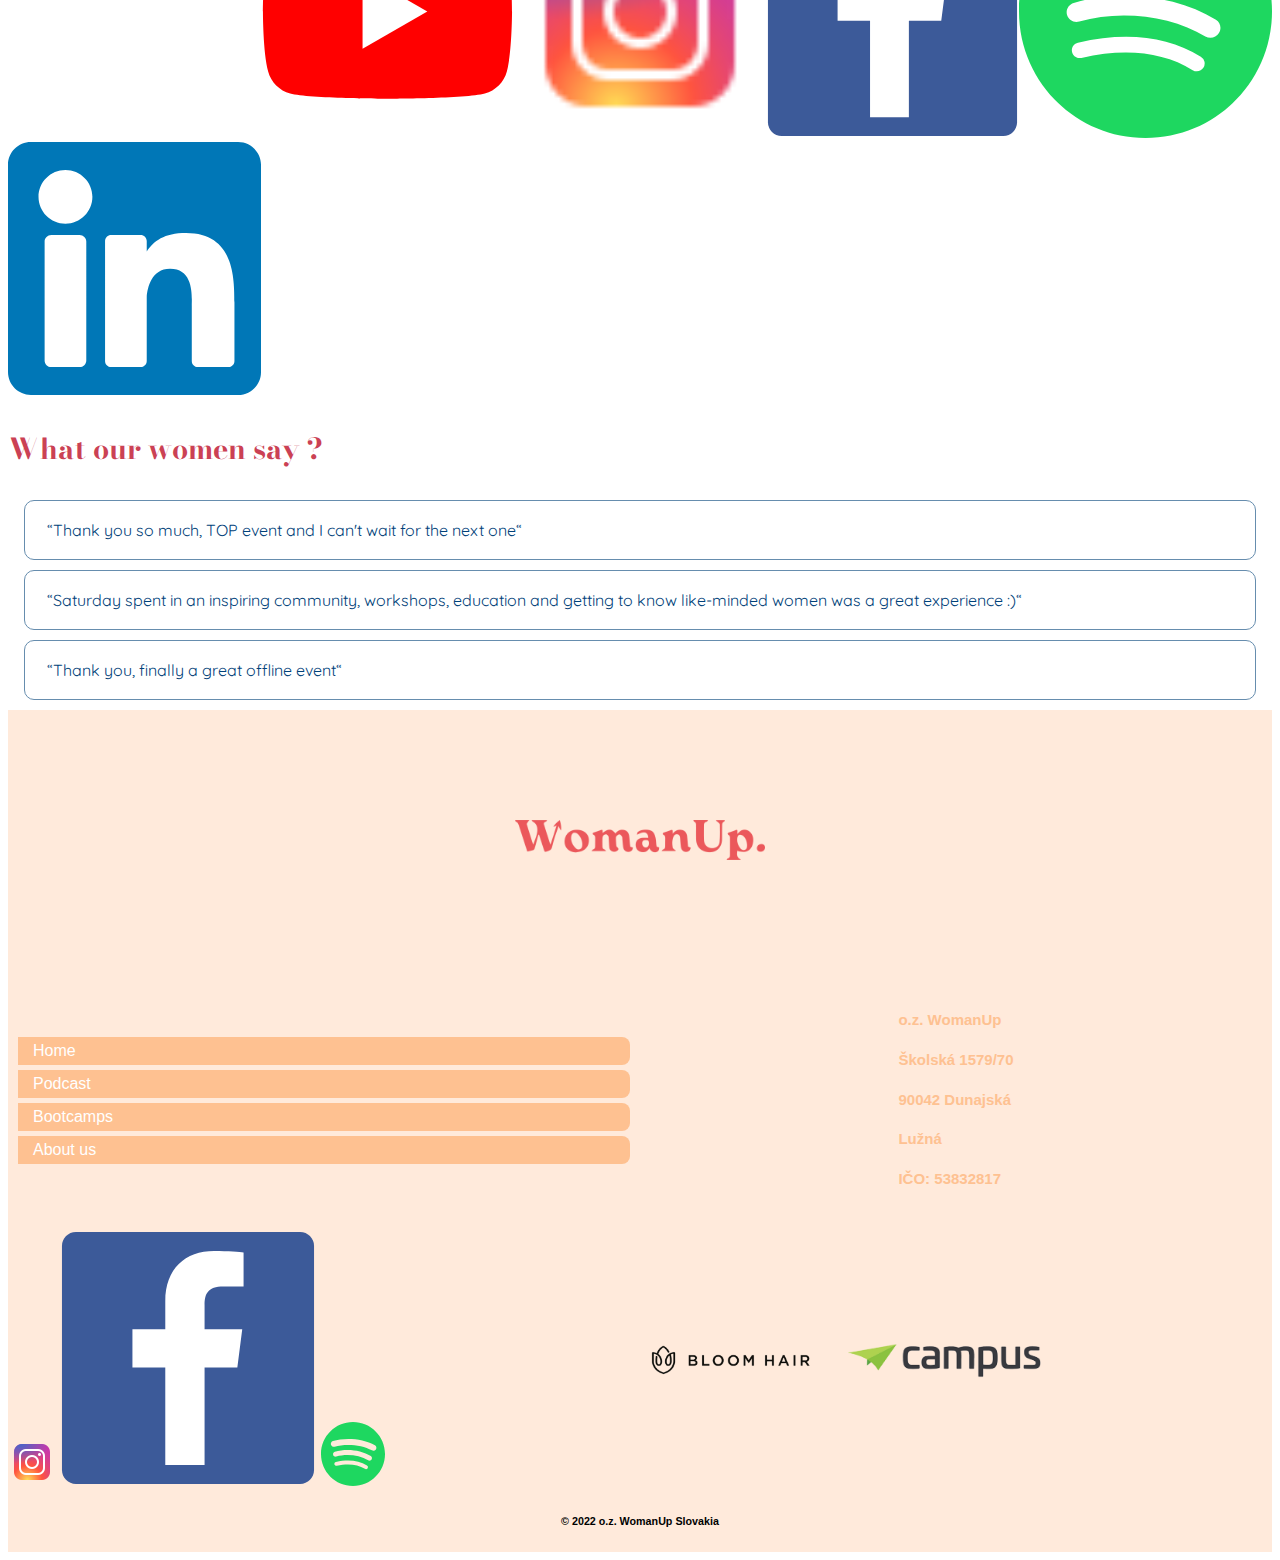
==== commit f27af316: "v" ====
--- a/index.html
+++ b/index.html
@@ -54,7 +54,11 @@
       experience, we create Slovakia, where equality is not just a dream of the future.</p>
   </section>
 
-  <section class="image-tea"></section>
+  <section class="image-tea">
+    <h3>Tea, wine, tequila /w Nat</h3>
+    <img src="images/Snímka.JPG" alt="">
+    <a class="episode pink" href="https://open.spotify.com/episode/2NOf9EvXzMA8sH0U52gLDh?si=oMs4j8XeQlCz8lQ2soQkfQ">New episode</a>
+  </section>
 
   <section class="info-pec">
     <div>
@@ -80,11 +84,11 @@
 
   <section class="socials">
     <h5>Find us here!</h5>
-    <img src="" alt="Youtube">
-    <img src="" alt="Instagram">
-    <img src="" alt="Facobook">
-    <img src="images/spotify-icon.svg" alt="Spotify">
-    <img src="images/linkedin-svgrepo-com.svg" alt="LinkedIn">
+    <a href="https://www.youtube.com/channel/UCC6PrQ4jU3ZDMgQvk5RYU_Q"><img src="images/youtube-logo-2431.svg" alt="Youtube"></a>
+    <a href="https://www.instagram.com/womanupsk/"><img src="images/icons8-instagram-48 (1).png" alt="Instagram"></a>
+    <a href="https://www.facebook.com/womanupsk"><img src="images/facebook-logo-2428.svg" alt="Facobook"></a>
+    <a href="https://open.spotify.com/show/0XYWDRL0gsmze2RkUfjtL7"><img src="images/spotify-icon.svg" alt="Spotify"></a>
+    <a href="https://www.linkedin.com/company/womanup-slovakia/"><img src="images/linkedin-svgrepo-com.svg" alt="LinkedIn"></a>
   </section>
 
   <section class="reviews">
@@ -110,10 +114,10 @@
     <h6>Lužná</h6>
     <h6>IČO: 53832817</h6>
 </div>
-    <div>
-        <img src="" alt="Instagram">
-        <img src="#" alt="Facebook">
-        <img src="images/spotify-icon.svg" alt="#">
+    <div class="foot-socials">
+        <a href="https://www.instagram.com/womanupsk/"><img src="images/icons8-instagram-48 (1).png" alt="Instagram"></a>
+        <a href="https://www.facebook.com/womanupsk"><img src="images/facebook-logo-2428.svg" alt="Facebook"></a>
+        <a href="https://open.spotify.com/show/0XYWDRL0gsmze2RkUfjtL7"><img src="images/spotify-icon.svg" alt="#"></a>
     </div>
 
     <div class="spon">
--- a/css/index.css
+++ b/css/index.css
@@ -154,6 +154,30 @@
 .weirdtittle{
   margin-top: 50px;
 }
+.image-tea {
+  background-color: rgba(203, 65, 84, 0.2);
+  padding-bottom: 2rem;
+}
+.image-tea > img {
+  border-radius: 100%;
+  width: 80%;
+  display: block;
+  margin-left: auto;
+  margin-right: auto;
+}
+.image-tea > .pink {
+  background-color: rgba(203, 65, 84, 0.2);
+  color: #CB4154;
+}
+.image-tea > .episode {
+  margin: 0 100px;
+  justify-content: center;
+  display: grid;
+  text-decoration: none;
+  padding: 8px 20px;
+  border-radius: 8px;
+
+}
 
 h3 {
   font-family: 'Bodoni Moda', sans-serif;
@@ -188,8 +212,14 @@
   text-align: center;
 }
 
-.socials>img {
-  width: 40px;
+.socials> a >img {
+  width: 100%;
+  grid-row: 2;
+}
+.socials {
+  display: grid;
+  grid-template-columns: 1fr 1fr 1fr 1fr 1fr;
+  grid-template-rows: 1fr 1fr;
 }
 
 
